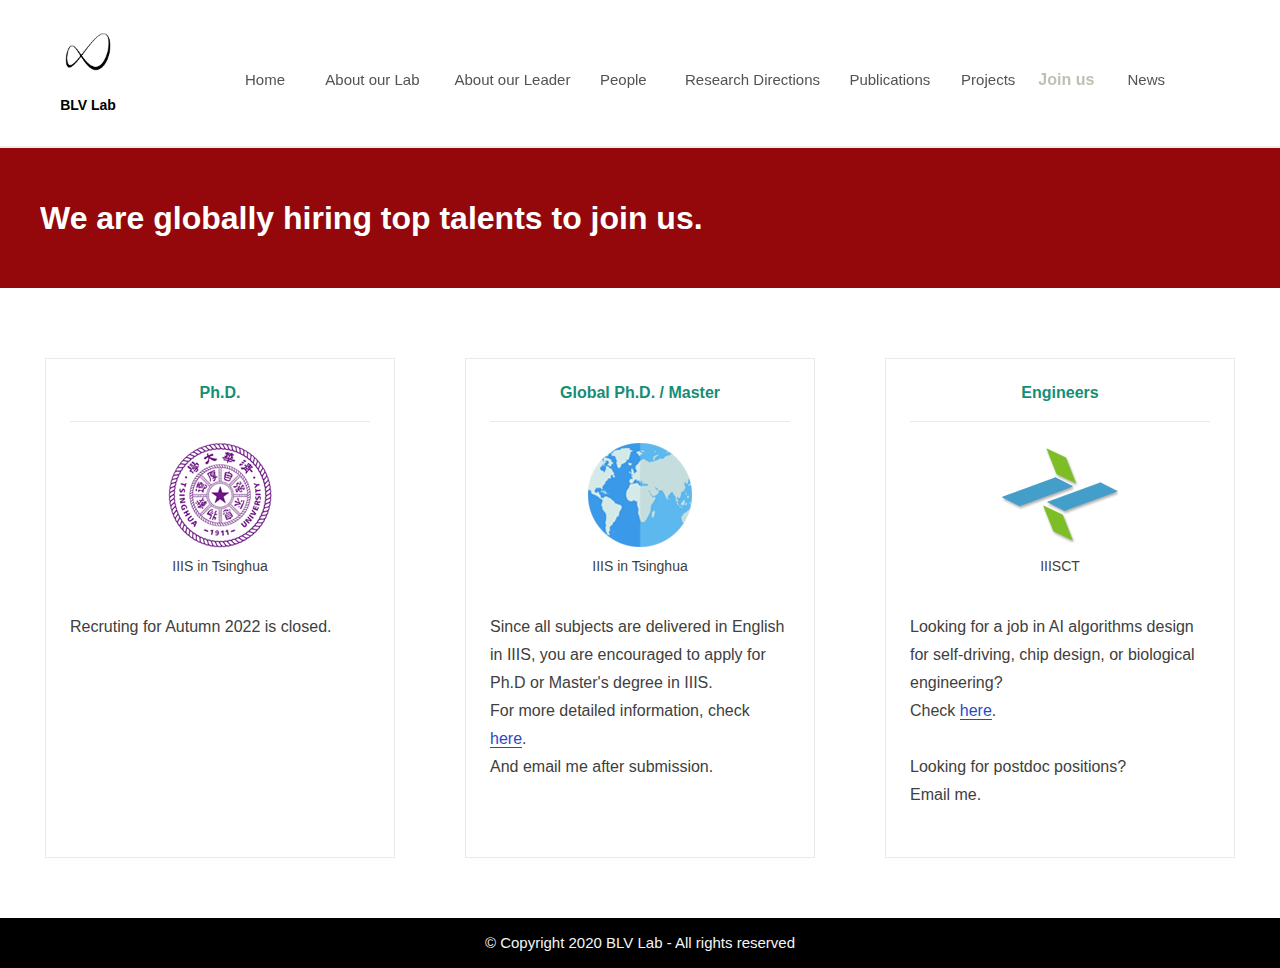
==== join.html @ 7856d9a1 "🎉 init: 初始化自 HMI_Lab_0915" ====
<!DOCTYPE html PUBLIC "-//W3C//DTD XHTML 1.0 Transitional//EN" "http://www.w3.org/TR/xhtml1/DTD/xhtml1-transitional.dtd">
<!-- saved from url=(0050)https://group.iiis.tsinghua.edu.cn/~maks/join.html -->
<html xmlns="http://www.w3.org/1999/xhtml"><head><meta http-equiv="Content-Type" content="text/html; charset=UTF-8">

  <title>BLV Lab</title>
  <meta name="keywords"
    content="Shanghang Zhang, 仉尚航, Peking University, Implanted Devices, Self-driving, Nonvolatile Processor">
  <meta name="description"
    content="Dr. Shanghang Zhang is a Tenure Track Assistant Professor at the Computer Science
    Department of Peking University. She has been the postdoc research fellow at Berkeley AI
    Research Lab (BAIR), EECS, UC Berkeley.">
<link rel="icon" href="https://group.iiis.tsinghua.edu.cn/~maks/images/favicon.ico" type="image/x-icon">
<link rel="shortcut icon" href="https://group.iiis.tsinghua.edu.cn/~maks/images/favicon.ico" type="image/x-icon">
<link rel="stylesheet" href="./join/list.css">
<script src="./join/hm.js"></script><script type="text/javascript" src="./join/join.js"></script>
<script>
var _hmt = _hmt || [];
(function() {
  var hm = document.createElement("script");
  hm.src = "https://hm.baidu.com/hm.js?d46d812474bd8517a73135c4ec1ceae5";
  var s = document.getElementsByTagName("script")[0]; 
  s.parentNode.insertBefore(hm, s);
})();
</script>

<style type="text/css">
<!--
.list1 {text-decoration:none;color:#068f88;font-size:14px;font-family:'Montserrat',"SF Pro Text","SF Pro Icons","Helvetica Neue","Helvetica","Arial",sans-serif;}
.list1 a{ text-decoration:none;color:#535353;font-size:14px;font-family:'Montserrat',"SF Pro Text","SF Pro Icons","Helvetica Neue","Helvetica","Arial",sans-serif;} 
.list1 a:hover { text-decoration:none;color:#068f88;font-size:14px;font-family:'Montserrat',"SF Pro Text","SF Pro Icons","Helvetica Neue","Helvetica","Arial",sans-serif;border-bottom:1px solid #068f88;} 
p{margin:10px 0 10px 0;padding:0;}
--></style>

</head>

<body>
<!-- menu -->
</div>
<div class="top">
    
    <div class="topmenu">
      <div class="logo">
        <table width="85px" border="0" cellspacing="8" cellpadding="0">
          <tbody>
            <tr>
              <td align="center"><img src="./index_files/logo_1.jpeg" width="80" height="58"></td>
            </tr>
            <tr>
              <td align="center">BLV Lab</td>
            </tr>
          </tbody>
        </table>
      </div>
      <div class="menu">
        <table width="930px" border="0" cellspacing="5" cellpadding="20">
          <tbody>
            <tr>
              <td width="44px"><a href="./index.html">Home</a></td>
              <td width="143px" align="right"><a href="./about.html">About our Lab</a></td>
              <td width="165px" align="right"><a href="./leader.html">About our Leader</a></td>
              <td width="76px" align="right"><a href="./people.html">People</a></td>
              <td width="188px" align="right"><a href="./research.html">Research Directions</a></td>
              <td width="110px" align="right"><a href="./publications.html">Publications</a></td>
              <td width="85px" align="right"><a href="./projects1.html">Projects</a></td>
              <td width="82px" align="right">Join us</a></td>
              <td width="71px" align="right"><a href="./news.html">News</a></td>
            </tr>
          </tbody>
        </table>
      </div>
    </div>
  </div>
<div class="ban"></div>
<!-- menuover -->

<!-- listbanner -->
<table width="100%" bgcolor="#94070A" border="0" cellspacing="0" cellpadding="0">
<tbody><tr><td align="center">
<table width="1260px" border="0" cellspacing="0" cellpadding="0">
<tbody><tr><td>
<div class="listitle">We are globally hiring top talents to join us.</div>
</td>
  </tr>
</tbody></table>
</td>
  </tr>
</tbody></table>

<!-- content -->
<table width="100%" border="0" cellspacing="0" cellpadding="0">
<tbody><tr><td align="center">
<table width="1260px" border="0" cellspacing="0" cellpadding="0">
<tbody><tr><td>
<div class="contjoin">
<div class="conja" style="width:420px;height:550px;float:left">
<div class="conjc">
		<div class="biankuang biankuang_1"></div>
		<div class="biankuang biankuang_2"></div>
		<div class="biankuang biankuang_3"></div>
		<div class="biankuang biankuang_4"></div>
<table width="350px" height="500px" border="0" cellpadding="0" cellspacing="0" style=" box-shadow: 2px 2px 5px #e5e5e5; background-color:#fff;  border: 1px solid; border-color:#e9e9e9;"><tbody><tr><td align="center">
<table width="300px" height="490px" border="0" cellpadding="0" cellspacing="0">
<tbody><tr>
<td align="center" height="58px" class="jline1" colspan="2">Ph.D.</td>
</tr>
<tr>
<td align="center" height="1px" colspan="2" style="background-color:#e9e9e9"></td>
</tr>
<tr>
<td align="center" height="10px" colspan="2"></td>
</tr>
<tr>
<td align="center" width="150px" height="126px" valign="middle"><img src="./join/logo1.png"></td>
<!-- <td align="center" width="150px" valign="middle"><img src="images/logo2.png"></td>-->
</tr>
<tr>
<td align="center" width="150px" height="55px" valign="top" class="jline2">IIIS in Tsinghua</td>
<!-- <td align="center" width="150px" valign="top" class="jline2">Xi’An JiaoTong Univ.</td>-->
</tr>
<tr>
<!-- <td height="240px" colspan="2" valign="top" class="jline3">You are strongly advised to read <a href="images/read.pdf">this</a>.<br> 
//Password Question:<br>
//x square plus y square is 7, and x cube plus y cube is 10, the max number of x plus y is the key.
 -->
<td height="240px" colspan="2" valign="top" class="jline3">
Recruting for Autumn 2022 is closed.<br>
<!-- For 2022, the instruction will be available from May 2021.-->
</td>
</tr>
</tbody></table>
</td></tr></tbody></table></div>
</div>
<div class="conja" style="width:420px;height:550px;float:left">
<div class="conjc">
		<div class="biankuang biankuang_1"></div>
		<div class="biankuang biankuang_2"></div>
		<div class="biankuang biankuang_3"></div>
		<div class="biankuang biankuang_4"></div>
<table width="350px" height="500px" border="0" cellpadding="0" cellspacing="0" style=" box-shadow: 2px 2px 5px #e5e5e5; background-color:#fff;  border: 1px solid; border-color:#e9e9e9;"><tbody><tr><td align="center">
<table width="300px" height="490px" border="0" cellpadding="0" cellspacing="0">
<tbody><tr>
<td align="center" height="58px" class="jline1">Global Ph.D. / Master</td>
</tr>
<tr>
<td align="center" height="1px" style="background-color:#e9e9e9"></td>
</tr>
<tr>
<td align="center" height="10px"></td>
</tr>
<tr>
<td align="center" width="300px" height="126px" valign="middle"><img src="./join/logo3.png"></td>
</tr>
<tr>
<td align="center" width="150px" height="55px" valign="top" class="jline2">IIIS in Tsinghua</td>
</tr>
<tr>
<td height="240px" valign="top" class="jline3">Since all subjects are delivered in English in IIIS, you are encouraged to apply for Ph.D or Master's degree in IIIS.<br>For more detailed information, check <a href="http://gradadmission.tsinghua.edu.cn/f/yzlxs/yz_lxs_kstzb/view?id=4010">here</a>.<br>And email me after submission.</td>
</tr>
</tbody></table>
</td></tr></tbody></table></div>
</div>
<div class="conja" style="width:420px;height:550px;float:left">
<div class="conjc">
		<div class="biankuang biankuang_1" style="height: 0px;"></div>
		<div class="biankuang biankuang_2" style="overflow: hidden; width: 0px;"></div>
		<div class="biankuang biankuang_3" style="height: 0px;"></div>
		<div class="biankuang biankuang_4" style="overflow: hidden; width: 0px;"></div>
<table width="350px" height="500px" border="0" cellpadding="0" cellspacing="0" style=" box-shadow: 2px 2px 5px #e5e5e5; background-color:#fff;  border: 1px solid; border-color:#e9e9e9;"><tbody><tr><td align="center">
<table width="300px" height="490px" border="0" cellpadding="0" cellspacing="0">
<tbody><tr>
<td align="center" height="58px" class="jline1">Engineers</td>
</tr>
<tr>
<td align="center" height="1px" style="background-color:#e9e9e9"></td>
</tr>
<tr>
<td align="center" height="10px"></td>
</tr>
<tr>
<td align="center" width="300px" height="126px" valign="middle"><img src="./join/logo4.png"></td>
</tr>
<tr>
<td align="center" width="150px" height="55px" valign="top" class="jline2">IIISCT</td>
</tr>
<tr>
<td height="240px" valign="top" class="jline3">Looking for a job in AI algorithms design for self-driving, chip design, or biological engineering?<br>
Check <a href="http://www.iiisct.com/hzzm.htm">here</a>.<br><br>Looking for postdoc positions?<br>
Email me.
</td>
</tr>
</tbody></table>
</td></tr></tbody></table></div>
</div>
</div>
</td>
  </tr>
</tbody></table>
</td>
  </tr>
</tbody></table>

<table width="100%" bgcolor="#000" border="0" cellspacing="0" cellpadding="0">
<tbody><tr><td align="center">
<table width="1260px" border="0" cellspacing="0" cellpadding="0">
<tbody><tr><td>
<div class="bottom">© Copyright  2020  BLV Lab  -  All rights reserved</div>
</td>
  </tr>
</tbody></table>
</td>
  </tr>
</tbody></table>
<script type="text/javascript">
//边框效果--移入
function biankuang(obj){
    $(obj).find('.biankuang_1').stop(true).animate({
        height:'520px'
    },300)
    $(obj).find('.biankuang_2').stop(true).delay(300).animate({
        width:'380px'
    },300)
    $(obj).find('.biankuang_3').stop(true).animate({
        height:'520px'
    },300)
    $(obj).find('.biankuang_4').stop(true).delay(300).animate({
        width:'380px'
    },300)
}
//边框效果--移出
function biankuang1(obj){

    $(obj).find('.biankuang_1').stop(true).delay(100).animate({
        height:'0px'
    },100)
    $(obj).find('.biankuang_2').stop(true).animate({
        width:'0px'
    },100)
    $(obj).find('.biankuang_3').stop(true).delay(100).animate({
        height:'0px'
    },100)
    $(obj).find('.biankuang_4').stop(true).animate({
        width:'0px'
    },100)
}
//触发
$('.conjc').hover(
	function () {
	  var obj = $(this);
			$(obj).find('.text').addClass('text_show');
			$(obj).find('.search_y').animate({left:'150',opacity:1},300);
		biankuang(obj);
	},
	function () {
	  var obj = $(this);
		$(obj).find('.text').removeClass('text_show');
		$(obj).find('.search_y').animate({left:'100',opacity:0},300);
		biankuang1(obj);
	}
);
</script>

<!-- Default Statcounter code for BLV Lab - Join us
http://group.iiis.tsinghua.edu.cn/~maks/join.html -->
<script type="text/javascript">
var sc_project=12228920; 
var sc_invisible=1; 
var sc_security="37a5ddf2"; 
</script>
<script type="text/javascript" src="./join/counter.js" async=""></script>
<noscript><div class="statcounter"><a title="Web Analytics"
href="https://statcounter.com/" target="_blank"><img
class="statcounter"
src="https://c.statcounter.com/12228920/0/37a5ddf2/1/"
alt="Web Analytics"></a></div></noscript>
<!-- End of Statcounter Code -->



</body></html>
---- join/list.css ----
@charset "utf-8";
/* CSS Document */
* {
    margin: 0;
    padding: 0;
    border: none;
    outline: none;
    -webkit-box-shadow: none;
    box-shadow: none;
}
/* top */
.top {
    position: fixed;
	margin:0 auto;
    width: 100%;
	height:146px;
	background-color:#fff;
	border-bottom:2px solid #eee; 
	z-index:99;
}
.tp1 {
	position:relative;
	margin:0 auto;
    width: 100%;
	height:auto;
	background-color:#fafafa;
}
.tp2 {
	position:relative;
	margin:0 auto;
    width: 1200px;
	height:32px;
}
.wel {
	position: absolute;
	margin:0 auto;
	width: 300px;
	float:left;
	text-align:left;
	color: #8a8a8a;
    font-size: 14px;
    font-weight: 400;
    line-height: 32px;
    font-family: 'Montserrat',"SF Pro Text","SF Pro Icons","Helvetica Neue","Helvetica","Arial",sans-serif;
}
.email {
	position: absolute;
	margin:0 auto 0 1003px;
	width: 200px;
	float:left;
	text-align:right;
	color: #0d8eeb;
    font-size: 14px;
    font-weight: 400;
    line-height: 32px;
    font-family: 'Montserrat',"SF Pro Text","SF Pro Icons","Helvetica Neue","Helvetica","Arial",sans-serif;
}
.topmenu {
	position:relative;
	margin:0 auto;
    width: 1200px;
	height:112px;
}
.logo {
	position: absolute;
	margin:15px auto;
	width:85px;
	height:62px;
	float:left;
	color: #000;
    font-size: 14px;
    font-weight: 600;
    line-height: 32px;
    font-family: 'Montserrat',"SF Pro Text","SF Pro Icons","Helvetica Neue","Helvetica","Arial",sans-serif;;
	}

.menu {
	position: absolute;
	margin:0 auto 0 200px;
	width: 930px;
	height:auto;
	float:right;
	color: #C1BFB5;
	font-size:16px;
    font-weight: 600;
	line-height:150px;
    font-family: 'Montserrat',"SF Pro Text","SF Pro Icons","Helvetica Neue","Helvetica","Arial",sans-serif;
	}
.menu a{ text-decoration:none;color:#535353;font-size:15px;font-family:'Montserrat',"SF Pro Text","SF Pro Icons","Helvetica Neue","Helvetica","Arial",sans-serif;font-weight:400;} 
.menu a:hover { text-decoration:none;color:#C1BFB5;font-size:15px;font-family:'Montserrat',"SF Pro Text","SF Pro Icons","Helvetica Neue","Helvetica","Arial",sans-serif;font-weight:400;border-bottom:1px solid #C1BFB5;}
.ban {
    position: relative;
	margin:0 auto;
    width: 100%;
	height:148px;
}


.listr {
	position:relative;
	margin:0 auto;
	width:100%;
	height:140px;
	background-color:#11385d;
	text-align:center;
}
.listitle {
	position: relative;
    margin: 0 auto;
    overflow: hidden;
	width: 1200px;
	height: 140px;
	text-align: left;
	color: #fff;
	font-size: 32px;
	font-weight: 600;
	line-height: 140px;
	font-family: 'Montserrat',"SF Pro Text","SF Pro Icons","Helvetica Neue","Helvetica","Arial",sans-serif;
}




.conr {
	position: absolute;
	margin:0 auto;
	width: 100%;
	height:auto;
	text-align: center;
}
.cont {
	position: relative;
    margin:60px auto 0px auto;
    overflow: hidden;
	width: 1200px;
	height:56px;
	text-align:center;
	color:#16a085;
	font-size:26px;
	text-indent:1em;
	font-weight:600;
	line-height:56px;
	font-family: 'Montserrat',"SF Pro Text","SF Pro Icons","Helvetica Neue","Helvetica","Arial",sans-serif;
}
.cont2 {
	position: relative;
    margin:50px auto 0 auto;
    overflow: hidden;
	width: 950px;
	height:56px;
	text-align:left;
	background-color:#e7f4f1;
	color:#16a085;
	font-size:26px;
	text-indent:1em;
	font-weight:600;
	line-height:56px;
	font-family: 'Montserrat',"SF Pro Text","SF Pro Icons","Helvetica Neue","Helvetica","Arial",sans-serif;
}
.conj {
	position: relative;
    margin:40px auto 0px auto;
    overflow: hidden;
	width:1200px;
	height:80px;
	text-align:left;
	color:#7c7c7c;
	font-size:20px;
	font-weight:400;
	line-height:36px;
	font-family: 'Montserrat',"SF Pro Text","SF Pro Icons","Helvetica Neue","Helvetica","Arial",sans-serif;
}
.content {
	position: relative;
    margin:0 auto;
    overflow: hidden;
	width: 1200px;
	height:auto;
	text-align:left;
	color:#474747;
	font-size:16px;
	font-weight:400;
	line-height:30px;
	font-family: 'Montserrat',"SF Pro Text","SF Pro Icons","Helvetica Neue","Helvetica","Arial",sans-serif;
}
.content2 {
	position: relative;
    margin:0 auto;
    overflow: hidden;
	width: 950px;
	height:auto;
	text-align:left;
	color:#474747;
	font-size:16px;
	font-weight:400;
	line-height:30px;
	font-family: 'Montserrat',"SF Pro Text","SF Pro Icons","Helvetica Neue","Helvetica","Arial",sans-serif;
}
.contch {
	position: relative;
    margin:50px auto;
    overflow: hidden;
	width: 1200px;
	height:auto;
	text-align:left;
}
.contcha{
	color:#474747;
	font-size:16px;
	font-weight:400;
	line-height:30px;
	font-family: 'Montserrat',"SF Pro Text","SF Pro Icons","Helvetica Neue","Helvetica","Arial",sans-serif;
}
.contcha:first-letter {
	padding-right:5px;
	font-weight:bold;
	line-height:60px;
	font-size:52px;
	float:left;
	color:#16a085;
	}
.contjoin {
	position: relative;
    margin:40px auto 40px auto;
    overflow: hidden;
	width: 1260px;
	height:550px;
	text-align:center;
}
.conja {
	position: relative;
    margin:30px auto 0px auto;
    overflow: hidden;
	width: 420px;
	height:auto;
	text-align:left;
	color:#474747;
	font-size:16px;
	font-weight:400;
	line-height:32px;
	font-family:'Montserrat',"SF Pro Text","SF Pro Icons","Helvetica Neue","Helvetica","Arial",sans-serif;
}
.conjb {
	position: relative;
    margin:30px auto 0px auto;
    overflow: hidden;
	width: 360px;
	height:auto;
	text-align:left;
	color:#474747;
	font-size:16px;
	font-weight:400;
	line-height:32px;
	font-family: 'Montserrat',"SF Pro Text","SF Pro Icons","Helvetica Neue","Helvetica","Arial",sans-serif;
}
.conjc {
	position: relative;
    margin:0 auto;
    overflow: hidden;
	width: 350px;
	height:500px;
}
.content a{ text-decoration:none;color:#2a4ac4;font-size:16px;font-family:'Montserrat',"SF Pro Text","SF Pro Icons","Helvetica Neue","Helvetica","Arial",sans-serif;font-weight:400;border-bottom:1px solid #2a4ac4;} 
.content a:hover { text-decoration:none;color:#16aa8d;font-size:16px;font-family:'Montserrat',"SF Pro Text","SF Pro Icons","Helvetica Neue","Helvetica","Arial",sans-serif;font-weight:400;border-bottom:1px solid #16aa8d;}
.leacon {
	position: relative;
	margin:0 auto;
	background:#eff3f5;
    overflow: hidden;
	text-align:center;
	width:100%;
	height:250px;
}
.leacont {
	position: relative;
	margin:40px auto;
    overflow: hidden;
	width:950px;
	height:auto;
}
.jline1{
	color:#158e76;
	font-size:16px;
	font-weight:600;
	line-height:35px;
	font-family:'Montserrat',"SF Pro Text","SF Pro Icons","Helvetica Neue","Helvetica","Arial",sans-serif;	
}
.jline2{
	color:#404040;
	font-size:14px;
	font-weight:400;
	line-height:16px;
	font-family: 'Montserrat',"SF Pro Text","SF Pro Icons","Helvetica Neue","Helvetica","Arial",sans-serif;	
}
.jline3{
	color:#404040;
	font-size:16px;
	font-weight:400;
	line-height:28px;
	font-family: 'Montserrat',"SF Pro Text","SF Pro Icons","Helvetica Neue","Helvetica","Arial",sans-serif;	
}
.jline3 a{ text-decoration:none;color:#2a4ac4;font-size:16px;font-family:'Montserrat',"SF Pro Text","SF Pro Icons","Helvetica Neue","Helvetica","Arial",sans-serif;font-weight:400;border-bottom:1px solid #2a4ac4;} 
.jline3 a:hover { text-decoration:none;color:#2a4ac4;font-size:16px;font-family:'Montserrat',"SF Pro Text","SF Pro Icons","Helvetica Neue","Helvetica","Arial",sans-serif;font-weight:400;border-bottom:1px solid #2a4ac4;}
.biankuang{
	width: 3px;
	height: 3px;
	position: absolute;
	z-index: 99;
	border-radius:10px;
	/*background: black;*/
}
.biankuang_1{
	height: 3px;
	top: -6px;
	left:0px;
	border-left: 2px solid #158e76;
}
.biankuang_2 {
	width: 0px;
	bottom:-3px;
	left: 0px;
	border-top: 2px solid #158e76;
}
.biankuang_3{
	height: 0px;
	bottom:0px;
	right:0px;
	border-right: 2px solid #158e76;
}
.biankuang_4{
	width:0px;
	top:-3px;
	right:0px;
	border-bottom: 2px solid #158e76;
}
.bottom {
	text-align:center;
	height:50px;
	color: #f5f5f5;
    font-size: 15px;
    font-weight: 400;
	line-height:50px;
    font-family:'Montserrat',"SF Pro Text","SF Pro Icons","Helvetica Neue","Helvetica","Arial",sans-serif;
}
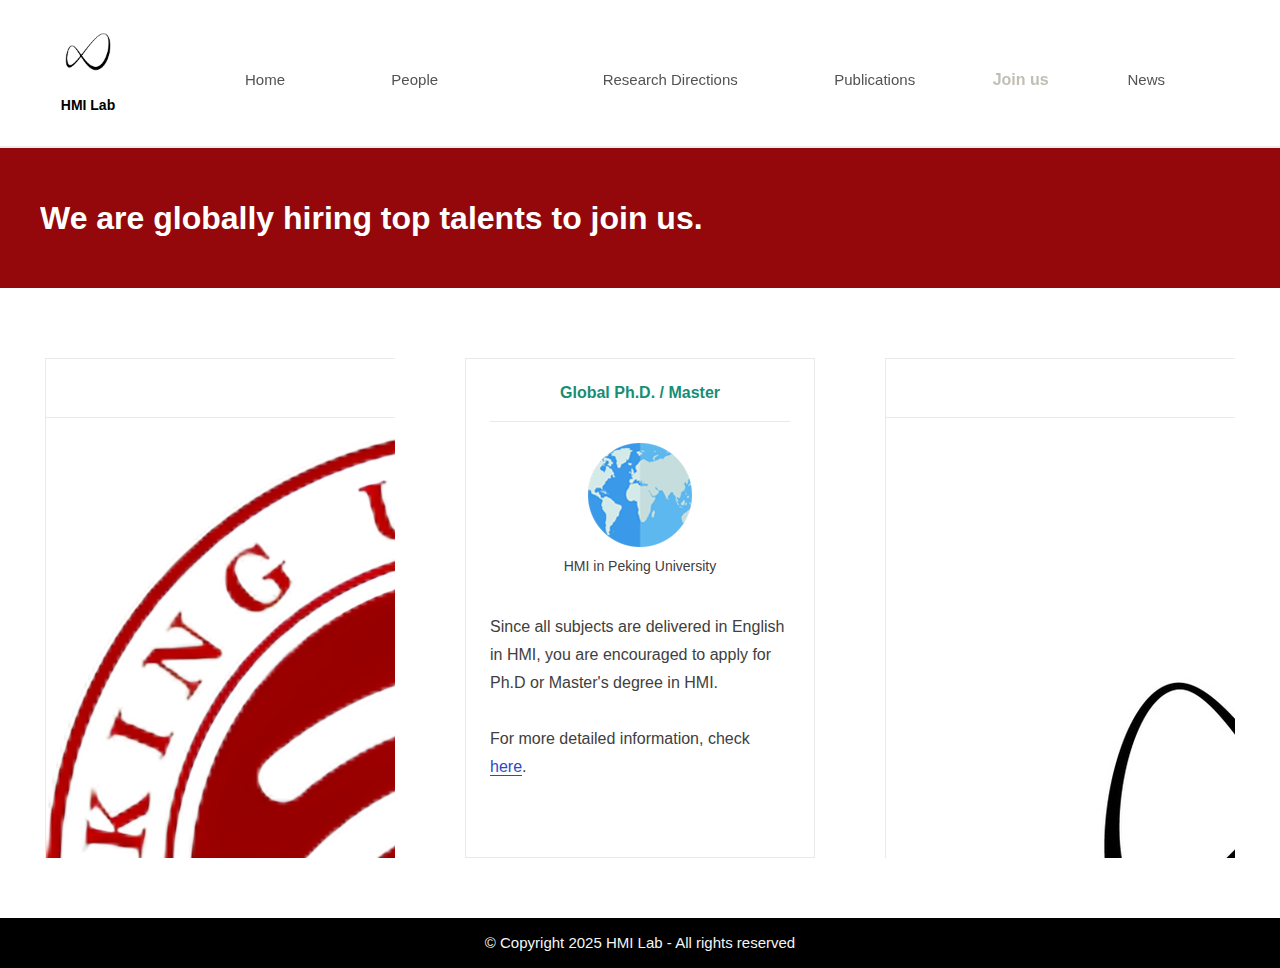
==== commit c7f0844c: "✨ feat: Add people info" ====
--- a/join.html
+++ b/join.html
@@ -2,7 +2,7 @@
 <!-- saved from url=(0050)https://group.iiis.tsinghua.edu.cn/~maks/join.html -->
 <html xmlns="http://www.w3.org/1999/xhtml"><head><meta http-equiv="Content-Type" content="text/html; charset=UTF-8">
 
-  <title>BLV Lab</title>
+  <title>HMI Lab</title>
   <meta name="keywords"
     content="Shanghang Zhang, 仉尚航, Peking University, Implanted Devices, Self-driving, Nonvolatile Processor">
   <meta name="description"
@@ -46,7 +46,7 @@
               <td align="center"><img src="./index_files/logo_1.jpeg" width="80" height="58"></td>
             </tr>
             <tr>
-              <td align="center">BLV Lab</td>
+              <td align="center">HMI Lab</td>
             </tr>
           </tbody>
         </table>
@@ -56,12 +56,12 @@
           <tbody>
             <tr>
               <td width="44px"><a href="./index.html">Home</a></td>
-              <td width="143px" align="right"><a href="./about.html">About our Lab</a></td>
-              <td width="165px" align="right"><a href="./leader.html">About our Leader</a></td>
+              <!-- <td width="143px" align="right"><a href="./about.html">About our Lab</a></td> -->
+              <!-- <td width="165px" align="right"><a href="./leader.html">About our Leader</a></td> -->
               <td width="76px" align="right"><a href="./people.html">People</a></td>
               <td width="188px" align="right"><a href="./research.html">Research Directions</a></td>
               <td width="110px" align="right"><a href="./publications.html">Publications</a></td>
-              <td width="85px" align="right"><a href="./projects1.html">Projects</a></td>
+              <!-- <td width="85px" align="right"><a href="./projects1.html">Projects</a></td> -->
               <td width="82px" align="right">Join us</a></td>
               <td width="71px" align="right"><a href="./news.html">News</a></td>
             </tr>
@@ -101,7 +101,7 @@
 <table width="350px" height="500px" border="0" cellpadding="0" cellspacing="0" style=" box-shadow: 2px 2px 5px #e5e5e5; background-color:#fff;  border: 1px solid; border-color:#e9e9e9;"><tbody><tr><td align="center">
 <table width="300px" height="490px" border="0" cellpadding="0" cellspacing="0">
 <tbody><tr>
-<td align="center" height="58px" class="jline1" colspan="2">Ph.D.</td>
+<td align="center" height="58px" class="jline1" colspan="2">Ph.D. / Master</td>
 </tr>
 <tr>
 <td align="center" height="1px" colspan="2" style="background-color:#e9e9e9"></td>
@@ -110,11 +110,11 @@
 <td align="center" height="10px" colspan="2"></td>
 </tr>
 <tr>
-<td align="center" width="150px" height="126px" valign="middle"><img src="./join/logo1.png"></td>
+<td align="center" width="150px" height="126px" valign="middle"><img src="./join/pku_.png"></td>
 <!-- <td align="center" width="150px" valign="middle"><img src="images/logo2.png"></td>-->
 </tr>
 <tr>
-<td align="center" width="150px" height="55px" valign="top" class="jline2">IIIS in Tsinghua</td>
+<td align="center" width="150px" height="55px" valign="top" class="jline2">HMI in Peking University</td>
 <!-- <td align="center" width="150px" valign="top" class="jline2">Xi’An JiaoTong Univ.</td>-->
 </tr>
 <tr>
@@ -123,7 +123,7 @@
 //x square plus y square is 7, and x cube plus y cube is 10, the max number of x plus y is the key.
  -->
 <td height="240px" colspan="2" valign="top" class="jline3">
-Recruting for Autumn 2022 is closed.<br>
+Recruting for Autumn 2025 is closed.<br>
 <!-- For 2022, the instruction will be available from May 2021.-->
 </td>
 </tr>
@@ -151,10 +151,10 @@
 <td align="center" width="300px" height="126px" valign="middle"><img src="./join/logo3.png"></td>
 </tr>
 <tr>
-<td align="center" width="150px" height="55px" valign="top" class="jline2">IIIS in Tsinghua</td>
-</tr>
-<tr>
-<td height="240px" valign="top" class="jline3">Since all subjects are delivered in English in IIIS, you are encouraged to apply for Ph.D or Master's degree in IIIS.<br>For more detailed information, check <a href="http://gradadmission.tsinghua.edu.cn/f/yzlxs/yz_lxs_kstzb/view?id=4010">here</a>.<br>And email me after submission.</td>
+<td align="center" width="150px" height="55px" valign="top" class="jline2">HMI in Peking University</td>
+</tr>
+<tr>
+<td height="240px" valign="top" class="jline3">Since all subjects are delivered in English in HMI, you are encouraged to apply for Ph.D or Master's degree in HMI.<br><br>For more detailed information, check <a href="https://www.isd.pku.edu.cn/graduate.html">here</a>.</td>
 </tr>
 </tbody></table>
 </td></tr></tbody></table></div>
@@ -177,14 +177,14 @@
 <td align="center" height="10px"></td>
 </tr>
 <tr>
-<td align="center" width="300px" height="126px" valign="middle"><img src="./join/logo4.png"></td>
-</tr>
-<tr>
-<td align="center" width="150px" height="55px" valign="top" class="jline2">IIISCT</td>
-</tr>
-<tr>
-<td height="240px" valign="top" class="jline3">Looking for a job in AI algorithms design for self-driving, chip design, or biological engineering?<br>
-Check <a href="http://www.iiisct.com/hzzm.htm">here</a>.<br><br>Looking for postdoc positions?<br>
+<td align="center" width="300px" height="126px" valign="middle"><img src="./index_files/logo_1.jpeg"></td>
+</tr>
+<tr>
+<td align="center" width="150px" height="55px" valign="top" class="jline2">HMIIT</td>
+</tr>
+<tr>
+<td height="240px" valign="top" class="jline3">Looking for a job in AI algorithms design for self-driving, Embodied AI, or biological engineering?<br>
+<br>Looking for postdoc positions?<br>
 Email me.
 </td>
 </tr>
@@ -203,7 +203,7 @@
 <tbody><tr><td align="center">
 <table width="1260px" border="0" cellspacing="0" cellpadding="0">
 <tbody><tr><td>
-<div class="bottom">© Copyright  2020  BLV Lab  -  All rights reserved</div>
+<div class="bottom">© Copyright  2025  HMI Lab  -  All rights reserved</div>
 </td>
   </tr>
 </tbody></table>
@@ -259,7 +259,7 @@
 );
 </script>
 
-<!-- Default Statcounter code for BLV Lab - Join us
+<!-- Default Statcounter code for HMI Lab - Join us
 http://group.iiis.tsinghua.edu.cn/~maks/join.html -->
 <script type="text/javascript">
 var sc_project=12228920; 
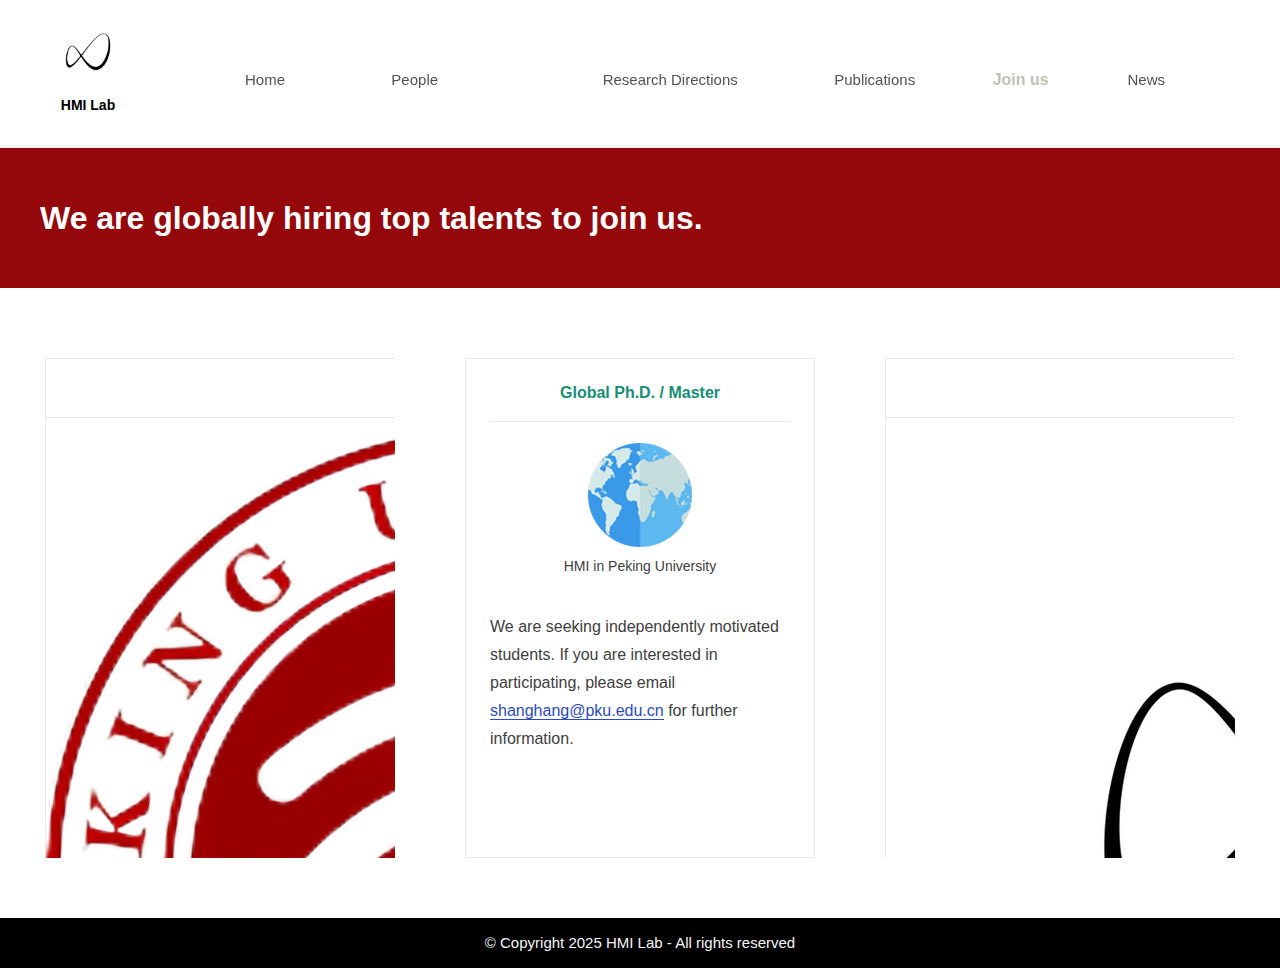
==== commit e08a278f: "🐞 fix(join): modify desc" ====
--- a/join.html
+++ b/join.html
@@ -1,43 +1,70 @@
-<!DOCTYPE html PUBLIC "-//W3C//DTD XHTML 1.0 Transitional//EN" "http://www.w3.org/TR/xhtml1/DTD/xhtml1-transitional.dtd">
+<!DOCTYPE html
+  PUBLIC "-//W3C//DTD XHTML 1.0 Transitional//EN" "http://www.w3.org/TR/xhtml1/DTD/xhtml1-transitional.dtd">
 <!-- saved from url=(0050)https://group.iiis.tsinghua.edu.cn/~maks/join.html -->
-<html xmlns="http://www.w3.org/1999/xhtml"><head><meta http-equiv="Content-Type" content="text/html; charset=UTF-8">
+<html xmlns="http://www.w3.org/1999/xhtml">
+
+<head>
+  <meta http-equiv="Content-Type" content="text/html; charset=UTF-8">
 
   <title>HMI Lab</title>
   <meta name="keywords"
     content="Shanghang Zhang, 仉尚航, Peking University, Implanted Devices, Self-driving, Nonvolatile Processor">
-  <meta name="description"
-    content="Dr. Shanghang Zhang is a Tenure Track Assistant Professor at the Computer Science
+  <meta name="description" content="Dr. Shanghang Zhang is a Tenure Track Assistant Professor at the Computer Science
     Department of Peking University. She has been the postdoc research fellow at Berkeley AI
     Research Lab (BAIR), EECS, UC Berkeley.">
-<link rel="icon" href="https://group.iiis.tsinghua.edu.cn/~maks/images/favicon.ico" type="image/x-icon">
-<link rel="shortcut icon" href="https://group.iiis.tsinghua.edu.cn/~maks/images/favicon.ico" type="image/x-icon">
-<link rel="stylesheet" href="./join/list.css">
-<script src="./join/hm.js"></script><script type="text/javascript" src="./join/join.js"></script>
-<script>
-var _hmt = _hmt || [];
-(function() {
-  var hm = document.createElement("script");
-  hm.src = "https://hm.baidu.com/hm.js?d46d812474bd8517a73135c4ec1ceae5";
-  var s = document.getElementsByTagName("script")[0]; 
-  s.parentNode.insertBefore(hm, s);
-})();
-</script>
-
-<style type="text/css">
-<!--
-.list1 {text-decoration:none;color:#068f88;font-size:14px;font-family:'Montserrat',"SF Pro Text","SF Pro Icons","Helvetica Neue","Helvetica","Arial",sans-serif;}
-.list1 a{ text-decoration:none;color:#535353;font-size:14px;font-family:'Montserrat',"SF Pro Text","SF Pro Icons","Helvetica Neue","Helvetica","Arial",sans-serif;} 
-.list1 a:hover { text-decoration:none;color:#068f88;font-size:14px;font-family:'Montserrat',"SF Pro Text","SF Pro Icons","Helvetica Neue","Helvetica","Arial",sans-serif;border-bottom:1px solid #068f88;} 
-p{margin:10px 0 10px 0;padding:0;}
---></style>
+  <link rel="icon" href="https://group.iiis.tsinghua.edu.cn/~maks/images/favicon.ico" type="image/x-icon">
+  <link rel="shortcut icon" href="https://group.iiis.tsinghua.edu.cn/~maks/images/favicon.ico" type="image/x-icon">
+  <link rel="stylesheet" href="./join/list.css">
+  <script src="./join/hm.js"></script>
+  <script type="text/javascript" src="./join/join.js"></script>
+  <script>
+    var _hmt = _hmt || [];
+    (function () {
+      var hm = document.createElement("script");
+      hm.src = "https://hm.baidu.com/hm.js?d46d812474bd8517a73135c4ec1ceae5";
+      var s = document.getElementsByTagName("script")[0];
+      s.parentNode.insertBefore(hm, s);
+    })();
+  </script>
+
+  <style type="text/css">
+    <!--
+    .list1 {
+      text-decoration: none;
+      color: #068f88;
+      font-size: 14px;
+      font-family: 'Montserrat', "SF Pro Text", "SF Pro Icons", "Helvetica Neue", "Helvetica", "Arial", sans-serif;
+    }
+
+    .list1 a {
+      text-decoration: none;
+      color: #535353;
+      font-size: 14px;
+      font-family: 'Montserrat', "SF Pro Text", "SF Pro Icons", "Helvetica Neue", "Helvetica", "Arial", sans-serif;
+    }
+
+    .list1 a:hover {
+      text-decoration: none;
+      color: #068f88;
+      font-size: 14px;
+      font-family: 'Montserrat', "SF Pro Text", "SF Pro Icons", "Helvetica Neue", "Helvetica", "Arial", sans-serif;
+      border-bottom: 1px solid #068f88;
+    }
+
+    p {
+      margin: 10px 0 10px 0;
+      padding: 0;
+    }
+    -->
+  </style>
 
 </head>
 
 <body>
-<!-- menu -->
-</div>
-<div class="top">
-    
+  <!-- menu -->
+  </div>
+  <div class="top">
+
     <div class="topmenu">
       <div class="logo">
         <table width="85px" border="0" cellspacing="8" cellpadding="0">
@@ -70,210 +97,266 @@
       </div>
     </div>
   </div>
-<div class="ban"></div>
-<!-- menuover -->
-
-<!-- listbanner -->
-<table width="100%" bgcolor="#94070A" border="0" cellspacing="0" cellpadding="0">
-<tbody><tr><td align="center">
-<table width="1260px" border="0" cellspacing="0" cellpadding="0">
-<tbody><tr><td>
-<div class="listitle">We are globally hiring top talents to join us.</div>
-</td>
-  </tr>
-</tbody></table>
-</td>
-  </tr>
-</tbody></table>
-
-<!-- content -->
-<table width="100%" border="0" cellspacing="0" cellpadding="0">
-<tbody><tr><td align="center">
-<table width="1260px" border="0" cellspacing="0" cellpadding="0">
-<tbody><tr><td>
-<div class="contjoin">
-<div class="conja" style="width:420px;height:550px;float:left">
-<div class="conjc">
-		<div class="biankuang biankuang_1"></div>
-		<div class="biankuang biankuang_2"></div>
-		<div class="biankuang biankuang_3"></div>
-		<div class="biankuang biankuang_4"></div>
-<table width="350px" height="500px" border="0" cellpadding="0" cellspacing="0" style=" box-shadow: 2px 2px 5px #e5e5e5; background-color:#fff;  border: 1px solid; border-color:#e9e9e9;"><tbody><tr><td align="center">
-<table width="300px" height="490px" border="0" cellpadding="0" cellspacing="0">
-<tbody><tr>
-<td align="center" height="58px" class="jline1" colspan="2">Ph.D. / Master</td>
-</tr>
-<tr>
-<td align="center" height="1px" colspan="2" style="background-color:#e9e9e9"></td>
-</tr>
-<tr>
-<td align="center" height="10px" colspan="2"></td>
-</tr>
-<tr>
-<td align="center" width="150px" height="126px" valign="middle"><img src="./join/pku_.png"></td>
-<!-- <td align="center" width="150px" valign="middle"><img src="images/logo2.png"></td>-->
-</tr>
-<tr>
-<td align="center" width="150px" height="55px" valign="top" class="jline2">HMI in Peking University</td>
-<!-- <td align="center" width="150px" valign="top" class="jline2">Xi’An JiaoTong Univ.</td>-->
-</tr>
-<tr>
-<!-- <td height="240px" colspan="2" valign="top" class="jline3">You are strongly advised to read <a href="images/read.pdf">this</a>.<br> 
+  <div class="ban"></div>
+  <!-- menuover -->
+
+  <!-- listbanner -->
+  <table width="100%" bgcolor="#94070A" border="0" cellspacing="0" cellpadding="0">
+    <tbody>
+      <tr>
+        <td align="center">
+          <table width="1260px" border="0" cellspacing="0" cellpadding="0">
+            <tbody>
+              <tr>
+                <td>
+                  <div class="listitle">We are globally hiring top talents to join us.</div>
+                </td>
+              </tr>
+            </tbody>
+          </table>
+        </td>
+      </tr>
+    </tbody>
+  </table>
+
+  <!-- content -->
+  <table width="100%" border="0" cellspacing="0" cellpadding="0">
+    <tbody>
+      <tr>
+        <td align="center">
+          <table width="1260px" border="0" cellspacing="0" cellpadding="0">
+            <tbody>
+              <tr>
+                <td>
+                  <div class="contjoin">
+                    <div class="conja" style="width:420px;height:550px;float:left">
+                      <div class="conjc">
+                        <div class="biankuang biankuang_1"></div>
+                        <div class="biankuang biankuang_2"></div>
+                        <div class="biankuang biankuang_3"></div>
+                        <div class="biankuang biankuang_4"></div>
+                        <table width="350px" height="500px" border="0" cellpadding="0" cellspacing="0"
+                          style=" box-shadow: 2px 2px 5px #e5e5e5; background-color:#fff;  border: 1px solid; border-color:#e9e9e9;">
+                          <tbody>
+                            <tr>
+                              <td align="center">
+                                <table width="300px" height="490px" border="0" cellpadding="0" cellspacing="0">
+                                  <tbody>
+                                    <tr>
+                                      <td align="center" height="58px" class="jline1" colspan="2">Ph.D. / Master</td>
+                                    </tr>
+                                    <tr>
+                                      <td align="center" height="1px" colspan="2" style="background-color:#e9e9e9"></td>
+                                    </tr>
+                                    <tr>
+                                      <td align="center" height="10px" colspan="2"></td>
+                                    </tr>
+                                    <tr>
+                                      <td align="center" width="150px" height="126px" valign="middle"><img
+                                          src="./join/pku_.png"></td>
+                                      <!-- <td align="center" width="150px" valign="middle"><img src="images/logo2.png"></td>-->
+                                    </tr>
+                                    <tr>
+                                      <td align="center" width="150px" height="55px" valign="top" class="jline2">HMI in
+                                        Peking University</td>
+                                      <!-- <td align="center" width="150px" valign="top" class="jline2">Xi’An JiaoTong Univ.</td>-->
+                                    </tr>
+                                    <tr>
+                                      <!-- <td height="240px" colspan="2" valign="top" class="jline3">You are strongly advised to read <a href="images/read.pdf">this</a>.<br> 
 //Password Question:<br>
 //x square plus y square is 7, and x cube plus y cube is 10, the max number of x plus y is the key.
  -->
-<td height="240px" colspan="2" valign="top" class="jline3">
-Recruting for Autumn 2025 is closed.<br>
-<!-- For 2022, the instruction will be available from May 2021.-->
-</td>
-</tr>
-</tbody></table>
-</td></tr></tbody></table></div>
-</div>
-<div class="conja" style="width:420px;height:550px;float:left">
-<div class="conjc">
-		<div class="biankuang biankuang_1"></div>
-		<div class="biankuang biankuang_2"></div>
-		<div class="biankuang biankuang_3"></div>
-		<div class="biankuang biankuang_4"></div>
-<table width="350px" height="500px" border="0" cellpadding="0" cellspacing="0" style=" box-shadow: 2px 2px 5px #e5e5e5; background-color:#fff;  border: 1px solid; border-color:#e9e9e9;"><tbody><tr><td align="center">
-<table width="300px" height="490px" border="0" cellpadding="0" cellspacing="0">
-<tbody><tr>
-<td align="center" height="58px" class="jline1">Global Ph.D. / Master</td>
-</tr>
-<tr>
-<td align="center" height="1px" style="background-color:#e9e9e9"></td>
-</tr>
-<tr>
-<td align="center" height="10px"></td>
-</tr>
-<tr>
-<td align="center" width="300px" height="126px" valign="middle"><img src="./join/logo3.png"></td>
-</tr>
-<tr>
-<td align="center" width="150px" height="55px" valign="top" class="jline2">HMI in Peking University</td>
-</tr>
-<tr>
-<td height="240px" valign="top" class="jline3">Since all subjects are delivered in English in HMI, you are encouraged to apply for Ph.D or Master's degree in HMI.<br><br>For more detailed information, check <a href="https://www.isd.pku.edu.cn/graduate.html">here</a>.</td>
-</tr>
-</tbody></table>
-</td></tr></tbody></table></div>
-</div>
-<div class="conja" style="width:420px;height:550px;float:left">
-<div class="conjc">
-		<div class="biankuang biankuang_1" style="height: 0px;"></div>
-		<div class="biankuang biankuang_2" style="overflow: hidden; width: 0px;"></div>
-		<div class="biankuang biankuang_3" style="height: 0px;"></div>
-		<div class="biankuang biankuang_4" style="overflow: hidden; width: 0px;"></div>
-<table width="350px" height="500px" border="0" cellpadding="0" cellspacing="0" style=" box-shadow: 2px 2px 5px #e5e5e5; background-color:#fff;  border: 1px solid; border-color:#e9e9e9;"><tbody><tr><td align="center">
-<table width="300px" height="490px" border="0" cellpadding="0" cellspacing="0">
-<tbody><tr>
-<td align="center" height="58px" class="jline1">Engineers</td>
-</tr>
-<tr>
-<td align="center" height="1px" style="background-color:#e9e9e9"></td>
-</tr>
-<tr>
-<td align="center" height="10px"></td>
-</tr>
-<tr>
-<td align="center" width="300px" height="126px" valign="middle"><img src="./index_files/logo_1.jpeg"></td>
-</tr>
-<tr>
-<td align="center" width="150px" height="55px" valign="top" class="jline2">HMIIT</td>
-</tr>
-<tr>
-<td height="240px" valign="top" class="jline3">Looking for a job in AI algorithms design for self-driving, Embodied AI, or biological engineering?<br>
-<br>Looking for postdoc positions?<br>
-Email me.
-</td>
-</tr>
-</tbody></table>
-</td></tr></tbody></table></div>
-</div>
-</div>
-</td>
-  </tr>
-</tbody></table>
-</td>
-  </tr>
-</tbody></table>
-
-<table width="100%" bgcolor="#000" border="0" cellspacing="0" cellpadding="0">
-<tbody><tr><td align="center">
-<table width="1260px" border="0" cellspacing="0" cellpadding="0">
-<tbody><tr><td>
-<div class="bottom">© Copyright  2025  HMI Lab  -  All rights reserved</div>
-</td>
-  </tr>
-</tbody></table>
-</td>
-  </tr>
-</tbody></table>
-<script type="text/javascript">
-//边框效果--移入
-function biankuang(obj){
-    $(obj).find('.biankuang_1').stop(true).animate({
-        height:'520px'
-    },300)
-    $(obj).find('.biankuang_2').stop(true).delay(300).animate({
-        width:'380px'
-    },300)
-    $(obj).find('.biankuang_3').stop(true).animate({
-        height:'520px'
-    },300)
-    $(obj).find('.biankuang_4').stop(true).delay(300).animate({
-        width:'380px'
-    },300)
-}
-//边框效果--移出
-function biankuang1(obj){
-
-    $(obj).find('.biankuang_1').stop(true).delay(100).animate({
-        height:'0px'
-    },100)
-    $(obj).find('.biankuang_2').stop(true).animate({
-        width:'0px'
-    },100)
-    $(obj).find('.biankuang_3').stop(true).delay(100).animate({
-        height:'0px'
-    },100)
-    $(obj).find('.biankuang_4').stop(true).animate({
-        width:'0px'
-    },100)
-}
-//触发
-$('.conjc').hover(
-	function () {
-	  var obj = $(this);
-			$(obj).find('.text').addClass('text_show');
-			$(obj).find('.search_y').animate({left:'150',opacity:1},300);
-		biankuang(obj);
-	},
-	function () {
-	  var obj = $(this);
-		$(obj).find('.text').removeClass('text_show');
-		$(obj).find('.search_y').animate({left:'100',opacity:0},300);
-		biankuang1(obj);
-	}
-);
-</script>
-
-<!-- Default Statcounter code for HMI Lab - Join us
+                                      <td height="240px" colspan="2" valign="top" class="jline3">
+                                        Recruting for Autumn 2025 is closed.<br>
+                                        <!-- For 2022, the instruction will be available from May 2021.-->
+                                      </td>
+                                    </tr>
+                                  </tbody>
+                                </table>
+                              </td>
+                            </tr>
+                          </tbody>
+                        </table>
+                      </div>
+                    </div>
+                    <div class="conja" style="width:420px;height:550px;float:left">
+                      <div class="conjc">
+                        <div class="biankuang biankuang_1"></div>
+                        <div class="biankuang biankuang_2"></div>
+                        <div class="biankuang biankuang_3"></div>
+                        <div class="biankuang biankuang_4"></div>
+                        <table width="350px" height="500px" border="0" cellpadding="0" cellspacing="0"
+                          style=" box-shadow: 2px 2px 5px #e5e5e5; background-color:#fff;  border: 1px solid; border-color:#e9e9e9;">
+                          <tbody>
+                            <tr>
+                              <td align="center">
+                                <table width="300px" height="490px" border="0" cellpadding="0" cellspacing="0">
+                                  <tbody>
+                                    <tr>
+                                      <td align="center" height="58px" class="jline1">Global Ph.D. / Master</td>
+                                    </tr>
+                                    <tr>
+                                      <td align="center" height="1px" style="background-color:#e9e9e9"></td>
+                                    </tr>
+                                    <tr>
+                                      <td align="center" height="10px"></td>
+                                    </tr>
+                                    <tr>
+                                      <td align="center" width="300px" height="126px" valign="middle"><img
+                                          src="./join/logo3.png"></td>
+                                    </tr>
+                                    <tr>
+                                      <td align="center" width="150px" height="55px" valign="top" class="jline2">HMI in
+                                        Peking University</td>
+                                    </tr>
+                                    <tr>
+                                      <td height="240px" valign="top" class="jline3">We are seeking independently motivated students. If you are interested in participating, please email <a href="shanghang@pku.edu.cn">shanghang@pku.edu.cn</a>  for further information.</td>
+                                    </tr>
+                                  </tbody>
+                                </table>
+                              </td>
+                            </tr>
+                          </tbody>
+                        </table>
+                      </div>
+                    </div>
+                    <div class="conja" style="width:420px;height:550px;float:left">
+                      <div class="conjc">
+                        <div class="biankuang biankuang_1" style="height: 0px;"></div>
+                        <div class="biankuang biankuang_2" style="overflow: hidden; width: 0px;"></div>
+                        <div class="biankuang biankuang_3" style="height: 0px;"></div>
+                        <div class="biankuang biankuang_4" style="overflow: hidden; width: 0px;"></div>
+                        <table width="350px" height="500px" border="0" cellpadding="0" cellspacing="0"
+                          style=" box-shadow: 2px 2px 5px #e5e5e5; background-color:#fff;  border: 1px solid; border-color:#e9e9e9;">
+                          <tbody>
+                            <tr>
+                              <td align="center">
+                                <table width="300px" height="490px" border="0" cellpadding="0" cellspacing="0">
+                                  <tbody>
+                                    <tr>
+                                      <td align="center" height="58px" class="jline1">Engineers</td>
+                                    </tr>
+                                    <tr>
+                                      <td align="center" height="1px" style="background-color:#e9e9e9"></td>
+                                    </tr>
+                                    <tr>
+                                      <td align="center" height="10px"></td>
+                                    </tr>
+                                    <tr>
+                                      <td align="center" width="300px" height="126px" valign="middle"><img
+                                          src="./index_files/logo_1.jpeg"></td>
+                                    </tr>
+                                    <tr>
+                                      <td align="center" width="150px" height="55px" valign="top" class="jline2">HMIIT
+                                      </td>
+                                    </tr>
+                                    <tr>
+                                      <td height="240px" valign="top" class="jline3">Looking for a job in AI algorithms
+                                        design for self-driving, Embodied AI, or biological engineering?<br>
+                                        <br>Looking for postdoc positions?<br>
+                                        Email me.
+                                      </td>
+                                    </tr>
+                                  </tbody>
+                                </table>
+                              </td>
+                            </tr>
+                          </tbody>
+                        </table>
+                      </div>
+                    </div>
+                  </div>
+                </td>
+              </tr>
+            </tbody>
+          </table>
+        </td>
+      </tr>
+    </tbody>
+  </table>
+
+  <table width="100%" bgcolor="#000" border="0" cellspacing="0" cellpadding="0">
+    <tbody>
+      <tr>
+        <td align="center">
+          <table width="1260px" border="0" cellspacing="0" cellpadding="0">
+            <tbody>
+              <tr>
+                <td>
+                  <div class="bottom">© Copyright 2025 HMI Lab - All rights reserved</div>
+                </td>
+              </tr>
+            </tbody>
+          </table>
+        </td>
+      </tr>
+    </tbody>
+  </table>
+  <script type="text/javascript">
+    //边框效果--移入
+    function biankuang(obj) {
+      $(obj).find('.biankuang_1').stop(true).animate({
+        height: '520px'
+      }, 300)
+      $(obj).find('.biankuang_2').stop(true).delay(300).animate({
+        width: '380px'
+      }, 300)
+      $(obj).find('.biankuang_3').stop(true).animate({
+        height: '520px'
+      }, 300)
+      $(obj).find('.biankuang_4').stop(true).delay(300).animate({
+        width: '380px'
+      }, 300)
+    }
+    //边框效果--移出
+    function biankuang1(obj) {
+
+      $(obj).find('.biankuang_1').stop(true).delay(100).animate({
+        height: '0px'
+      }, 100)
+      $(obj).find('.biankuang_2').stop(true).animate({
+        width: '0px'
+      }, 100)
+      $(obj).find('.biankuang_3').stop(true).delay(100).animate({
+        height: '0px'
+      }, 100)
+      $(obj).find('.biankuang_4').stop(true).animate({
+        width: '0px'
+      }, 100)
+    }
+    //触发
+    $('.conjc').hover(
+      function () {
+        var obj = $(this);
+        $(obj).find('.text').addClass('text_show');
+        $(obj).find('.search_y').animate({ left: '150', opacity: 1 }, 300);
+        biankuang(obj);
+      },
+      function () {
+        var obj = $(this);
+        $(obj).find('.text').removeClass('text_show');
+        $(obj).find('.search_y').animate({ left: '100', opacity: 0 }, 300);
+        biankuang1(obj);
+      }
+    );
+  </script>
+
+  <!-- Default Statcounter code for HMI Lab - Join us
 http://group.iiis.tsinghua.edu.cn/~maks/join.html -->
-<script type="text/javascript">
-var sc_project=12228920; 
-var sc_invisible=1; 
-var sc_security="37a5ddf2"; 
-</script>
-<script type="text/javascript" src="./join/counter.js" async=""></script>
-<noscript><div class="statcounter"><a title="Web Analytics"
-href="https://statcounter.com/" target="_blank"><img
-class="statcounter"
-src="https://c.statcounter.com/12228920/0/37a5ddf2/1/"
-alt="Web Analytics"></a></div></noscript>
-<!-- End of Statcounter Code -->
-
-
-
-</body></html>+  <script type="text/javascript">
+    var sc_project = 12228920;
+    var sc_invisible = 1;
+    var sc_security = "37a5ddf2"; 
+  </script>
+  <script type="text/javascript" src="./join/counter.js" async=""></script>
+  <noscript>
+    <div class="statcounter"><a title="Web Analytics" href="https://statcounter.com/" target="_blank"><img
+          class="statcounter" src="https://c.statcounter.com/12228920/0/37a5ddf2/1/" alt="Web Analytics"></a></div>
+  </noscript>
+  <!-- End of Statcounter Code -->
+
+
+
+</body>
+
+</html>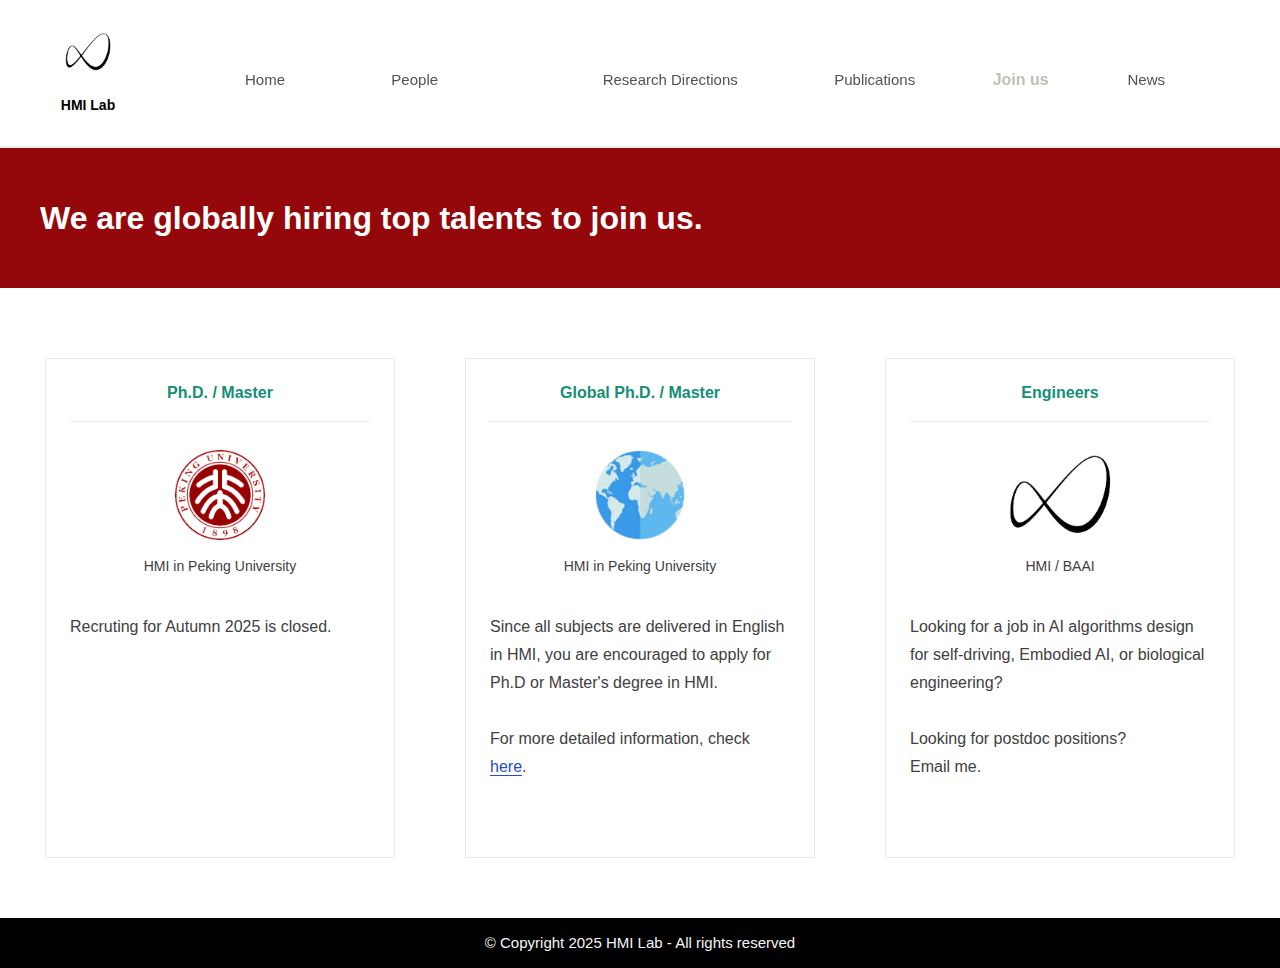
==== commit c4f63cdd: "🐞 fix: layout issues" ====
--- a/join.html
+++ b/join.html
@@ -1,70 +1,43 @@
-<!DOCTYPE html
-  PUBLIC "-//W3C//DTD XHTML 1.0 Transitional//EN" "http://www.w3.org/TR/xhtml1/DTD/xhtml1-transitional.dtd">
+<!DOCTYPE html PUBLIC "-//W3C//DTD XHTML 1.0 Transitional//EN" "http://www.w3.org/TR/xhtml1/DTD/xhtml1-transitional.dtd">
 <!-- saved from url=(0050)https://group.iiis.tsinghua.edu.cn/~maks/join.html -->
-<html xmlns="http://www.w3.org/1999/xhtml">
-
-<head>
-  <meta http-equiv="Content-Type" content="text/html; charset=UTF-8">
+<html xmlns="http://www.w3.org/1999/xhtml"><head><meta http-equiv="Content-Type" content="text/html; charset=UTF-8">
 
   <title>HMI Lab</title>
   <meta name="keywords"
     content="Shanghang Zhang, 仉尚航, Peking University, Implanted Devices, Self-driving, Nonvolatile Processor">
-  <meta name="description" content="Dr. Shanghang Zhang is a Tenure Track Assistant Professor at the Computer Science
+  <meta name="description"
+    content="Dr. Shanghang Zhang is a Tenure Track Assistant Professor at the Computer Science
     Department of Peking University. She has been the postdoc research fellow at Berkeley AI
     Research Lab (BAIR), EECS, UC Berkeley.">
-  <link rel="icon" href="https://group.iiis.tsinghua.edu.cn/~maks/images/favicon.ico" type="image/x-icon">
-  <link rel="shortcut icon" href="https://group.iiis.tsinghua.edu.cn/~maks/images/favicon.ico" type="image/x-icon">
-  <link rel="stylesheet" href="./join/list.css">
-  <script src="./join/hm.js"></script>
-  <script type="text/javascript" src="./join/join.js"></script>
-  <script>
-    var _hmt = _hmt || [];
-    (function () {
-      var hm = document.createElement("script");
-      hm.src = "https://hm.baidu.com/hm.js?d46d812474bd8517a73135c4ec1ceae5";
-      var s = document.getElementsByTagName("script")[0];
-      s.parentNode.insertBefore(hm, s);
-    })();
-  </script>
-
-  <style type="text/css">
-    <!--
-    .list1 {
-      text-decoration: none;
-      color: #068f88;
-      font-size: 14px;
-      font-family: 'Montserrat', "SF Pro Text", "SF Pro Icons", "Helvetica Neue", "Helvetica", "Arial", sans-serif;
-    }
-
-    .list1 a {
-      text-decoration: none;
-      color: #535353;
-      font-size: 14px;
-      font-family: 'Montserrat', "SF Pro Text", "SF Pro Icons", "Helvetica Neue", "Helvetica", "Arial", sans-serif;
-    }
-
-    .list1 a:hover {
-      text-decoration: none;
-      color: #068f88;
-      font-size: 14px;
-      font-family: 'Montserrat', "SF Pro Text", "SF Pro Icons", "Helvetica Neue", "Helvetica", "Arial", sans-serif;
-      border-bottom: 1px solid #068f88;
-    }
-
-    p {
-      margin: 10px 0 10px 0;
-      padding: 0;
-    }
-    -->
-  </style>
+<link rel="icon" href="./index_files/logo_1.jpeg" type="image/x-icon">
+<link rel="shortcut icon" href="./index_files/logo_1.jpeg" type="image/x-icon">
+<link rel="stylesheet" href="./join/list.css">
+<script src="./join/hm.js"></script><script type="text/javascript" src="./join/join.js"></script>
+<script>
+var _hmt = _hmt || [];
+(function() {
+  var hm = document.createElement("script");
+  hm.src = "https://hm.baidu.com/hm.js?d46d812474bd8517a73135c4ec1ceae5";
+  var s = document.getElementsByTagName("script")[0]; 
+  s.parentNode.insertBefore(hm, s);
+})();
+</script>
+
+<style type="text/css">
+<!--
+.list1 {text-decoration:none;color:#068f88;font-size:14px;font-family:'Montserrat',"SF Pro Text","SF Pro Icons","Helvetica Neue","Helvetica","Arial",sans-serif;}
+.list1 a{ text-decoration:none;color:#535353;font-size:14px;font-family:'Montserrat',"SF Pro Text","SF Pro Icons","Helvetica Neue","Helvetica","Arial",sans-serif;} 
+.list1 a:hover { text-decoration:none;color:#068f88;font-size:14px;font-family:'Montserrat',"SF Pro Text","SF Pro Icons","Helvetica Neue","Helvetica","Arial",sans-serif;border-bottom:1px solid #068f88;} 
+p{margin:10px 0 10px 0;padding:0;}
+--></style>
 
 </head>
 
 <body>
-  <!-- menu -->
-  </div>
-  <div class="top">
-
+<!-- menu -->
+</div>
+<div class="top">
+    
     <div class="topmenu">
       <div class="logo">
         <table width="85px" border="0" cellspacing="8" cellpadding="0">
@@ -97,266 +70,210 @@
       </div>
     </div>
   </div>
-  <div class="ban"></div>
-  <!-- menuover -->
-
-  <!-- listbanner -->
-  <table width="100%" bgcolor="#94070A" border="0" cellspacing="0" cellpadding="0">
-    <tbody>
-      <tr>
-        <td align="center">
-          <table width="1260px" border="0" cellspacing="0" cellpadding="0">
-            <tbody>
-              <tr>
-                <td>
-                  <div class="listitle">We are globally hiring top talents to join us.</div>
-                </td>
-              </tr>
-            </tbody>
-          </table>
-        </td>
-      </tr>
-    </tbody>
-  </table>
-
-  <!-- content -->
-  <table width="100%" border="0" cellspacing="0" cellpadding="0">
-    <tbody>
-      <tr>
-        <td align="center">
-          <table width="1260px" border="0" cellspacing="0" cellpadding="0">
-            <tbody>
-              <tr>
-                <td>
-                  <div class="contjoin">
-                    <div class="conja" style="width:420px;height:550px;float:left">
-                      <div class="conjc">
-                        <div class="biankuang biankuang_1"></div>
-                        <div class="biankuang biankuang_2"></div>
-                        <div class="biankuang biankuang_3"></div>
-                        <div class="biankuang biankuang_4"></div>
-                        <table width="350px" height="500px" border="0" cellpadding="0" cellspacing="0"
-                          style=" box-shadow: 2px 2px 5px #e5e5e5; background-color:#fff;  border: 1px solid; border-color:#e9e9e9;">
-                          <tbody>
-                            <tr>
-                              <td align="center">
-                                <table width="300px" height="490px" border="0" cellpadding="0" cellspacing="0">
-                                  <tbody>
-                                    <tr>
-                                      <td align="center" height="58px" class="jline1" colspan="2">Ph.D. / Master</td>
-                                    </tr>
-                                    <tr>
-                                      <td align="center" height="1px" colspan="2" style="background-color:#e9e9e9"></td>
-                                    </tr>
-                                    <tr>
-                                      <td align="center" height="10px" colspan="2"></td>
-                                    </tr>
-                                    <tr>
-                                      <td align="center" width="150px" height="126px" valign="middle"><img
-                                          src="./join/pku_.png"></td>
-                                      <!-- <td align="center" width="150px" valign="middle"><img src="images/logo2.png"></td>-->
-                                    </tr>
-                                    <tr>
-                                      <td align="center" width="150px" height="55px" valign="top" class="jline2">HMI in
-                                        Peking University</td>
-                                      <!-- <td align="center" width="150px" valign="top" class="jline2">Xi’An JiaoTong Univ.</td>-->
-                                    </tr>
-                                    <tr>
-                                      <!-- <td height="240px" colspan="2" valign="top" class="jline3">You are strongly advised to read <a href="images/read.pdf">this</a>.<br> 
+<div class="ban"></div>
+<!-- menuover -->
+
+<!-- listbanner -->
+<table width="100%" bgcolor="#94070A" border="0" cellspacing="0" cellpadding="0">
+<tbody><tr><td align="center">
+<table width="1260px" border="0" cellspacing="0" cellpadding="0">
+<tbody><tr><td>
+<div class="listitle">We are globally hiring top talents to join us.</div>
+</td>
+  </tr>
+</tbody></table>
+</td>
+  </tr>
+</tbody></table>
+
+<!-- content -->
+<table width="100%" border="0" cellspacing="0" cellpadding="0">
+<tbody><tr><td align="center">
+<table width="1260px" border="0" cellspacing="0" cellpadding="0">
+<tbody><tr><td>
+<div class="contjoin">
+<div class="conja" style="width:420px;height:550px;float:left">
+<div class="conjc">
+		<div class="biankuang biankuang_1"></div>
+		<div class="biankuang biankuang_2"></div>
+		<div class="biankuang biankuang_3"></div>
+		<div class="biankuang biankuang_4"></div>
+<table width="350px" height="500px" border="0" cellpadding="0" cellspacing="0" style=" box-shadow: 2px 2px 5px #e5e5e5; background-color:#fff;  border: 1px solid; border-color:#e9e9e9;"><tbody><tr><td align="center">
+<table width="300px" height="490px" border="0" cellpadding="0" cellspacing="0">
+<tbody><tr>
+<td align="center" height="58px" class="jline1" colspan="2">Ph.D. / Master</td>
+</tr>
+<tr>
+<td align="center" height="1px" colspan="2" style="background-color:#e9e9e9"></td>
+</tr>
+<tr>
+<td align="center" height="10px" colspan="2"></td>
+</tr>
+<tr>
+<td align="center" width="15px" height="126px" valign="middle"><img src="./join/pku_.png" style="width:30%; height:auto;"></td>
+<!-- <td align="center" width="15px" valign="middle"><img src="./join/.png"></td> -->
+</tr>
+<tr>
+<td align="center" width="150px" height="55px" valign="top" class="jline2">HMI in Peking University</td>
+<!-- <td align="center" width="150px" valign="top" class="jline2">Xi’An JiaoTong Univ.</td>-->
+</tr>
+<tr>
+<!-- <td height="240px" colspan="2" valign="top" class="jline3">You are strongly advised to read <a href="images/read.pdf">this</a>.<br> 
 //Password Question:<br>
 //x square plus y square is 7, and x cube plus y cube is 10, the max number of x plus y is the key.
  -->
-                                      <td height="240px" colspan="2" valign="top" class="jline3">
-                                        Recruting for Autumn 2025 is closed.<br>
-                                        <!-- For 2022, the instruction will be available from May 2021.-->
-                                      </td>
-                                    </tr>
-                                  </tbody>
-                                </table>
-                              </td>
-                            </tr>
-                          </tbody>
-                        </table>
-                      </div>
-                    </div>
-                    <div class="conja" style="width:420px;height:550px;float:left">
-                      <div class="conjc">
-                        <div class="biankuang biankuang_1"></div>
-                        <div class="biankuang biankuang_2"></div>
-                        <div class="biankuang biankuang_3"></div>
-                        <div class="biankuang biankuang_4"></div>
-                        <table width="350px" height="500px" border="0" cellpadding="0" cellspacing="0"
-                          style=" box-shadow: 2px 2px 5px #e5e5e5; background-color:#fff;  border: 1px solid; border-color:#e9e9e9;">
-                          <tbody>
-                            <tr>
-                              <td align="center">
-                                <table width="300px" height="490px" border="0" cellpadding="0" cellspacing="0">
-                                  <tbody>
-                                    <tr>
-                                      <td align="center" height="58px" class="jline1">Global Ph.D. / Master</td>
-                                    </tr>
-                                    <tr>
-                                      <td align="center" height="1px" style="background-color:#e9e9e9"></td>
-                                    </tr>
-                                    <tr>
-                                      <td align="center" height="10px"></td>
-                                    </tr>
-                                    <tr>
-                                      <td align="center" width="300px" height="126px" valign="middle"><img
-                                          src="./join/logo3.png"></td>
-                                    </tr>
-                                    <tr>
-                                      <td align="center" width="150px" height="55px" valign="top" class="jline2">HMI in
-                                        Peking University</td>
-                                    </tr>
-                                    <tr>
-                                      <td height="240px" valign="top" class="jline3">We are seeking independently motivated students. If you are interested in participating, please email <a href="shanghang@pku.edu.cn">shanghang@pku.edu.cn</a>  for further information.</td>
-                                    </tr>
-                                  </tbody>
-                                </table>
-                              </td>
-                            </tr>
-                          </tbody>
-                        </table>
-                      </div>
-                    </div>
-                    <div class="conja" style="width:420px;height:550px;float:left">
-                      <div class="conjc">
-                        <div class="biankuang biankuang_1" style="height: 0px;"></div>
-                        <div class="biankuang biankuang_2" style="overflow: hidden; width: 0px;"></div>
-                        <div class="biankuang biankuang_3" style="height: 0px;"></div>
-                        <div class="biankuang biankuang_4" style="overflow: hidden; width: 0px;"></div>
-                        <table width="350px" height="500px" border="0" cellpadding="0" cellspacing="0"
-                          style=" box-shadow: 2px 2px 5px #e5e5e5; background-color:#fff;  border: 1px solid; border-color:#e9e9e9;">
-                          <tbody>
-                            <tr>
-                              <td align="center">
-                                <table width="300px" height="490px" border="0" cellpadding="0" cellspacing="0">
-                                  <tbody>
-                                    <tr>
-                                      <td align="center" height="58px" class="jline1">Engineers</td>
-                                    </tr>
-                                    <tr>
-                                      <td align="center" height="1px" style="background-color:#e9e9e9"></td>
-                                    </tr>
-                                    <tr>
-                                      <td align="center" height="10px"></td>
-                                    </tr>
-                                    <tr>
-                                      <td align="center" width="300px" height="126px" valign="middle"><img
-                                          src="./index_files/logo_1.jpeg"></td>
-                                    </tr>
-                                    <tr>
-                                      <td align="center" width="150px" height="55px" valign="top" class="jline2">HMIIT
-                                      </td>
-                                    </tr>
-                                    <tr>
-                                      <td height="240px" valign="top" class="jline3">Looking for a job in AI algorithms
-                                        design for self-driving, Embodied AI, or biological engineering?<br>
-                                        <br>Looking for postdoc positions?<br>
-                                        Email me.
-                                      </td>
-                                    </tr>
-                                  </tbody>
-                                </table>
-                              </td>
-                            </tr>
-                          </tbody>
-                        </table>
-                      </div>
-                    </div>
-                  </div>
-                </td>
-              </tr>
-            </tbody>
-          </table>
-        </td>
-      </tr>
-    </tbody>
-  </table>
-
-  <table width="100%" bgcolor="#000" border="0" cellspacing="0" cellpadding="0">
-    <tbody>
-      <tr>
-        <td align="center">
-          <table width="1260px" border="0" cellspacing="0" cellpadding="0">
-            <tbody>
-              <tr>
-                <td>
-                  <div class="bottom">© Copyright 2025 HMI Lab - All rights reserved</div>
-                </td>
-              </tr>
-            </tbody>
-          </table>
-        </td>
-      </tr>
-    </tbody>
-  </table>
-  <script type="text/javascript">
-    //边框效果--移入
-    function biankuang(obj) {
-      $(obj).find('.biankuang_1').stop(true).animate({
-        height: '520px'
-      }, 300)
-      $(obj).find('.biankuang_2').stop(true).delay(300).animate({
-        width: '380px'
-      }, 300)
-      $(obj).find('.biankuang_3').stop(true).animate({
-        height: '520px'
-      }, 300)
-      $(obj).find('.biankuang_4').stop(true).delay(300).animate({
-        width: '380px'
-      }, 300)
-    }
-    //边框效果--移出
-    function biankuang1(obj) {
-
-      $(obj).find('.biankuang_1').stop(true).delay(100).animate({
-        height: '0px'
-      }, 100)
-      $(obj).find('.biankuang_2').stop(true).animate({
-        width: '0px'
-      }, 100)
-      $(obj).find('.biankuang_3').stop(true).delay(100).animate({
-        height: '0px'
-      }, 100)
-      $(obj).find('.biankuang_4').stop(true).animate({
-        width: '0px'
-      }, 100)
-    }
-    //触发
-    $('.conjc').hover(
-      function () {
-        var obj = $(this);
-        $(obj).find('.text').addClass('text_show');
-        $(obj).find('.search_y').animate({ left: '150', opacity: 1 }, 300);
-        biankuang(obj);
-      },
-      function () {
-        var obj = $(this);
-        $(obj).find('.text').removeClass('text_show');
-        $(obj).find('.search_y').animate({ left: '100', opacity: 0 }, 300);
-        biankuang1(obj);
-      }
-    );
-  </script>
-
-  <!-- Default Statcounter code for HMI Lab - Join us
+<td height="240px" colspan="2" valign="top" class="jline3">
+Recruting for Autumn 2025 is closed.<br>
+<!-- For 2022, the instruction will be available from May 2021.-->
+</td>
+</tr>
+</tbody></table>
+</td></tr></tbody></table></div>
+</div>
+<div class="conja" style="width:420px;height:550px;float:left">
+<div class="conjc">
+		<div class="biankuang biankuang_1"></div>
+		<div class="biankuang biankuang_2"></div>
+		<div class="biankuang biankuang_3"></div>
+		<div class="biankuang biankuang_4"></div>
+<table width="350px" height="500px" border="0" cellpadding="0" cellspacing="0" style=" box-shadow: 2px 2px 5px #e5e5e5; background-color:#fff;  border: 1px solid; border-color:#e9e9e9;"><tbody><tr><td align="center">
+<table width="300px" height="490px" border="0" cellpadding="0" cellspacing="0">
+<tbody><tr>
+<td align="center" height="58px" class="jline1">Global Ph.D. / Master</td>
+</tr>
+<tr>
+<td align="center" height="1px" style="background-color:#e9e9e9"></td>
+</tr>
+<tr>
+<td align="center" height="10px"></td>
+</tr>
+<tr>
+<td align="center" width="300px" height="126px" valign="middle"><img src="./join/logo3.png" style="width:30%; height:auto;"></td>
+</tr>
+<tr>
+<td align="center" width="150px" height="55px" valign="top" class="jline2">HMI in Peking University</td>
+</tr>
+<tr>
+<td height="240px" valign="top" class="jline3">Since all subjects are delivered in English in HMI, you are encouraged to apply for Ph.D or Master's degree in HMI.<br><br>For more detailed information, check <a href="https://www.isd.pku.edu.cn/graduate.html">here</a>.</td>
+</tr>
+</tbody></table>
+</td></tr></tbody></table></div>
+</div>
+<div class="conja" style="width:420px;height:550px;float:left">
+<div class="conjc">
+		<div class="biankuang biankuang_1" style="height: 0px;"></div>
+		<div class="biankuang biankuang_2" style="overflow: hidden; width: 0px;"></div>
+		<div class="biankuang biankuang_3" style="height: 0px;"></div>
+		<div class="biankuang biankuang_4" style="overflow: hidden; width: 0px;"></div>
+<table width="350px" height="500px" border="0" cellpadding="0" cellspacing="0" style=" box-shadow: 2px 2px 5px #e5e5e5; background-color:#fff;  border: 1px solid; border-color:#e9e9e9;"><tbody><tr><td align="center">
+<table width="300px" height="490px" border="0" cellpadding="0" cellspacing="0">
+<tbody><tr>
+<td align="center" height="58px" class="jline1">Engineers</td>
+</tr>
+<tr>
+<td align="center" height="1px" style="background-color:#e9e9e9"></td>
+</tr>
+<tr>
+<td align="center" height="10px"></td>
+</tr>
+<tr>
+<td align="center" width="300px" height="126px" valign="middle"><img src="./index_files/logo_1.jpeg" style="width:60%; height:auto;"></td>
+</tr>
+<tr>
+<td align="center" width="150px" height="55px" valign="top" class="jline2">HMI / BAAI</td>
+</tr>
+<tr>
+<td height="240px" valign="top" class="jline3">Looking for a job in AI algorithms design for self-driving, Embodied AI, or biological engineering?<br>
+<br>Looking for postdoc positions?<br>
+Email me.
+</td>
+</tr>
+</tbody></table>
+</td></tr></tbody></table></div>
+</div>
+</div>
+</td>
+  </tr>
+</tbody></table>
+</td>
+  </tr>
+</tbody></table>
+
+<table width="100%" bgcolor="#000" border="0" cellspacing="0" cellpadding="0">
+<tbody><tr><td align="center">
+<table width="1260px" border="0" cellspacing="0" cellpadding="0">
+<tbody><tr><td>
+<div class="bottom">© Copyright  2025  HMI Lab  -  All rights reserved</div>
+</td>
+  </tr>
+</tbody></table>
+</td>
+  </tr>
+</tbody></table>
+<script type="text/javascript">
+//边框效果--移入
+function biankuang(obj){
+    $(obj).find('.biankuang_1').stop(true).animate({
+        height:'520px'
+    },300)
+    $(obj).find('.biankuang_2').stop(true).delay(300).animate({
+        width:'380px'
+    },300)
+    $(obj).find('.biankuang_3').stop(true).animate({
+        height:'520px'
+    },300)
+    $(obj).find('.biankuang_4').stop(true).delay(300).animate({
+        width:'380px'
+    },300)
+}
+//边框效果--移出
+function biankuang1(obj){
+
+    $(obj).find('.biankuang_1').stop(true).delay(100).animate({
+        height:'0px'
+    },100)
+    $(obj).find('.biankuang_2').stop(true).animate({
+        width:'0px'
+    },100)
+    $(obj).find('.biankuang_3').stop(true).delay(100).animate({
+        height:'0px'
+    },100)
+    $(obj).find('.biankuang_4').stop(true).animate({
+        width:'0px'
+    },100)
+}
+//触发
+$('.conjc').hover(
+	function () {
+	  var obj = $(this);
+			$(obj).find('.text').addClass('text_show');
+			$(obj).find('.search_y').animate({left:'150',opacity:1},300);
+		biankuang(obj);
+	},
+	function () {
+	  var obj = $(this);
+		$(obj).find('.text').removeClass('text_show');
+		$(obj).find('.search_y').animate({left:'100',opacity:0},300);
+		biankuang1(obj);
+	}
+);
+</script>
+
+<!-- Default Statcounter code for HMI Lab - Join us
 http://group.iiis.tsinghua.edu.cn/~maks/join.html -->
-  <script type="text/javascript">
-    var sc_project = 12228920;
-    var sc_invisible = 1;
-    var sc_security = "37a5ddf2"; 
-  </script>
-  <script type="text/javascript" src="./join/counter.js" async=""></script>
-  <noscript>
-    <div class="statcounter"><a title="Web Analytics" href="https://statcounter.com/" target="_blank"><img
-          class="statcounter" src="https://c.statcounter.com/12228920/0/37a5ddf2/1/" alt="Web Analytics"></a></div>
-  </noscript>
-  <!-- End of Statcounter Code -->
-
-
-
-</body>
-
-</html>+<script type="text/javascript">
+var sc_project=12228920; 
+var sc_invisible=1; 
+var sc_security="37a5ddf2"; 
+</script>
+<script type="text/javascript" src="./join/counter.js" async=""></script>
+<noscript><div class="statcounter"><a title="Web Analytics"
+href="https://statcounter.com/" target="_blank"><img
+class="statcounter"
+src="https://c.statcounter.com/12228920/0/37a5ddf2/1/"
+alt="Web Analytics"></a></div></noscript>
+<!-- End of Statcounter Code -->
+
+
+
+</body></html>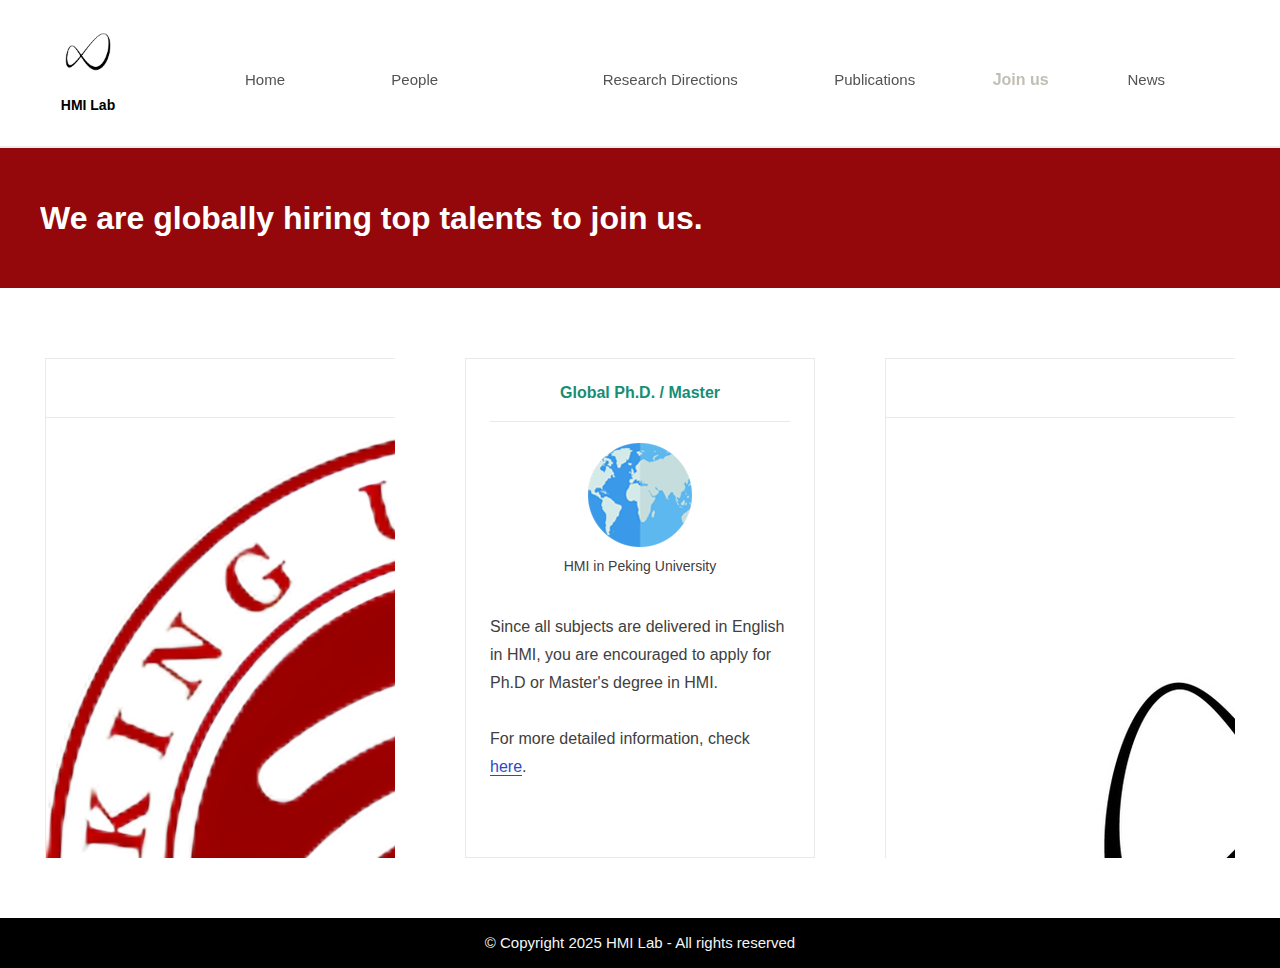
==== commit a0178459: "Merge branch 'dev/zry'" ====
--- a/join.html
+++ b/join.html
@@ -1,16 +1,19 @@
-<!DOCTYPE html PUBLIC "-//W3C//DTD XHTML 1.0 Transitional//EN" "http://www.w3.org/TR/xhtml1/DTD/xhtml1-transitional.dtd">
+<!DOCTYPE html
+  PUBLIC "-//W3C//DTD XHTML 1.0 Transitional//EN" "http://www.w3.org/TR/xhtml1/DTD/xhtml1-transitional.dtd">
 <!-- saved from url=(0050)https://group.iiis.tsinghua.edu.cn/~maks/join.html -->
-<html xmlns="http://www.w3.org/1999/xhtml"><head><meta http-equiv="Content-Type" content="text/html; charset=UTF-8">
+<html xmlns="http://www.w3.org/1999/xhtml">
+
+<head>
+  <meta http-equiv="Content-Type" content="text/html; charset=UTF-8">
 
   <title>HMI Lab</title>
   <meta name="keywords"
     content="Shanghang Zhang, 仉尚航, Peking University, Implanted Devices, Self-driving, Nonvolatile Processor">
-  <meta name="description"
-    content="Dr. Shanghang Zhang is a Tenure Track Assistant Professor at the Computer Science
+  <meta name="description" content="Dr. Shanghang Zhang is a Tenure Track Assistant Professor at the Computer Science
     Department of Peking University. She has been the postdoc research fellow at Berkeley AI
     Research Lab (BAIR), EECS, UC Berkeley.">
-<link rel="icon" href="./index_files/logo_1.jpeg" type="image/x-icon">
-<link rel="shortcut icon" href="./index_files/logo_1.jpeg" type="image/x-icon">
+<link rel="icon" href="https://group.iiis.tsinghua.edu.cn/~maks/images/favicon.ico" type="image/x-icon">
+<link rel="shortcut icon" href="https://group.iiis.tsinghua.edu.cn/~maks/images/favicon.ico" type="image/x-icon">
 <link rel="stylesheet" href="./join/list.css">
 <script src="./join/hm.js"></script><script type="text/javascript" src="./join/join.js"></script>
 <script>
@@ -23,21 +26,44 @@
 })();
 </script>
 
-<style type="text/css">
-<!--
-.list1 {text-decoration:none;color:#068f88;font-size:14px;font-family:'Montserrat',"SF Pro Text","SF Pro Icons","Helvetica Neue","Helvetica","Arial",sans-serif;}
-.list1 a{ text-decoration:none;color:#535353;font-size:14px;font-family:'Montserrat',"SF Pro Text","SF Pro Icons","Helvetica Neue","Helvetica","Arial",sans-serif;} 
-.list1 a:hover { text-decoration:none;color:#068f88;font-size:14px;font-family:'Montserrat',"SF Pro Text","SF Pro Icons","Helvetica Neue","Helvetica","Arial",sans-serif;border-bottom:1px solid #068f88;} 
-p{margin:10px 0 10px 0;padding:0;}
---></style>
+  <style type="text/css">
+    <!--
+    .list1 {
+      text-decoration: none;
+      color: #068f88;
+      font-size: 14px;
+      font-family: 'Montserrat', "SF Pro Text", "SF Pro Icons", "Helvetica Neue", "Helvetica", "Arial", sans-serif;
+    }
+
+    .list1 a {
+      text-decoration: none;
+      color: #535353;
+      font-size: 14px;
+      font-family: 'Montserrat', "SF Pro Text", "SF Pro Icons", "Helvetica Neue", "Helvetica", "Arial", sans-serif;
+    }
+
+    .list1 a:hover {
+      text-decoration: none;
+      color: #068f88;
+      font-size: 14px;
+      font-family: 'Montserrat', "SF Pro Text", "SF Pro Icons", "Helvetica Neue", "Helvetica", "Arial", sans-serif;
+      border-bottom: 1px solid #068f88;
+    }
+
+    p {
+      margin: 10px 0 10px 0;
+      padding: 0;
+    }
+    -->
+  </style>
 
 </head>
 
 <body>
-<!-- menu -->
-</div>
-<div class="top">
-    
+  <!-- menu -->
+  </div>
+  <div class="top">
+
     <div class="topmenu">
       <div class="logo">
         <table width="85px" border="0" cellspacing="8" cellpadding="0">
@@ -70,21 +96,27 @@
       </div>
     </div>
   </div>
-<div class="ban"></div>
-<!-- menuover -->
-
-<!-- listbanner -->
-<table width="100%" bgcolor="#94070A" border="0" cellspacing="0" cellpadding="0">
-<tbody><tr><td align="center">
-<table width="1260px" border="0" cellspacing="0" cellpadding="0">
-<tbody><tr><td>
-<div class="listitle">We are globally hiring top talents to join us.</div>
-</td>
-  </tr>
-</tbody></table>
-</td>
-  </tr>
-</tbody></table>
+  <div class="ban"></div>
+  <!-- menuover -->
+
+  <!-- listbanner -->
+  <table width="100%" bgcolor="#94070A" border="0" cellspacing="0" cellpadding="0">
+    <tbody>
+      <tr>
+        <td align="center">
+          <table width="1260px" border="0" cellspacing="0" cellpadding="0">
+            <tbody>
+              <tr>
+                <td>
+                  <div class="listitle">We are globally hiring top talents to join us.</div>
+                </td>
+              </tr>
+            </tbody>
+          </table>
+        </td>
+      </tr>
+    </tbody>
+  </table>
 
 <!-- content -->
 <table width="100%" border="0" cellspacing="0" cellpadding="0">
@@ -110,8 +142,8 @@
 <td align="center" height="10px" colspan="2"></td>
 </tr>
 <tr>
-<td align="center" width="15px" height="126px" valign="middle"><img src="./join/pku_.png" style="width:30%; height:auto;"></td>
-<!-- <td align="center" width="15px" valign="middle"><img src="./join/.png"></td> -->
+<td align="center" width="150px" height="126px" valign="middle"><img src="./join/pku_.png"></td>
+<!-- <td align="center" width="150px" valign="middle"><img src="images/logo2.png"></td>-->
 </tr>
 <tr>
 <td align="center" width="150px" height="55px" valign="top" class="jline2">HMI in Peking University</td>
@@ -148,7 +180,7 @@
 <td align="center" height="10px"></td>
 </tr>
 <tr>
-<td align="center" width="300px" height="126px" valign="middle"><img src="./join/logo3.png" style="width:30%; height:auto;"></td>
+<td align="center" width="300px" height="126px" valign="middle"><img src="./join/logo3.png"></td>
 </tr>
 <tr>
 <td align="center" width="150px" height="55px" valign="top" class="jline2">HMI in Peking University</td>
@@ -177,10 +209,10 @@
 <td align="center" height="10px"></td>
 </tr>
 <tr>
-<td align="center" width="300px" height="126px" valign="middle"><img src="./index_files/logo_1.jpeg" style="width:60%; height:auto;"></td>
-</tr>
-<tr>
-<td align="center" width="150px" height="55px" valign="top" class="jline2">HMI / BAAI</td>
+<td align="center" width="300px" height="126px" valign="middle"><img src="./index_files/logo_1.jpeg"></td>
+</tr>
+<tr>
+<td align="center" width="150px" height="55px" valign="top" class="jline2">HMIIT</td>
 </tr>
 <tr>
 <td height="240px" valign="top" class="jline3">Looking for a job in AI algorithms design for self-driving, Embodied AI, or biological engineering?<br>
@@ -199,81 +231,88 @@
   </tr>
 </tbody></table>
 
-<table width="100%" bgcolor="#000" border="0" cellspacing="0" cellpadding="0">
-<tbody><tr><td align="center">
-<table width="1260px" border="0" cellspacing="0" cellpadding="0">
-<tbody><tr><td>
-<div class="bottom">© Copyright  2025  HMI Lab  -  All rights reserved</div>
-</td>
-  </tr>
-</tbody></table>
-</td>
-  </tr>
-</tbody></table>
-<script type="text/javascript">
-//边框效果--移入
-function biankuang(obj){
-    $(obj).find('.biankuang_1').stop(true).animate({
-        height:'520px'
-    },300)
-    $(obj).find('.biankuang_2').stop(true).delay(300).animate({
-        width:'380px'
-    },300)
-    $(obj).find('.biankuang_3').stop(true).animate({
-        height:'520px'
-    },300)
-    $(obj).find('.biankuang_4').stop(true).delay(300).animate({
-        width:'380px'
-    },300)
-}
-//边框效果--移出
-function biankuang1(obj){
-
-    $(obj).find('.biankuang_1').stop(true).delay(100).animate({
-        height:'0px'
-    },100)
-    $(obj).find('.biankuang_2').stop(true).animate({
-        width:'0px'
-    },100)
-    $(obj).find('.biankuang_3').stop(true).delay(100).animate({
-        height:'0px'
-    },100)
-    $(obj).find('.biankuang_4').stop(true).animate({
-        width:'0px'
-    },100)
-}
-//触发
-$('.conjc').hover(
-	function () {
-	  var obj = $(this);
-			$(obj).find('.text').addClass('text_show');
-			$(obj).find('.search_y').animate({left:'150',opacity:1},300);
-		biankuang(obj);
-	},
-	function () {
-	  var obj = $(this);
-		$(obj).find('.text').removeClass('text_show');
-		$(obj).find('.search_y').animate({left:'100',opacity:0},300);
-		biankuang1(obj);
-	}
-);
-</script>
-
-<!-- Default Statcounter code for HMI Lab - Join us
+  <table width="100%" bgcolor="#000" border="0" cellspacing="0" cellpadding="0">
+    <tbody>
+      <tr>
+        <td align="center">
+          <table width="1260px" border="0" cellspacing="0" cellpadding="0">
+            <tbody>
+              <tr>
+                <td>
+                  <div class="bottom">© Copyright 2025 HMI Lab - All rights reserved</div>
+                </td>
+              </tr>
+            </tbody>
+          </table>
+        </td>
+      </tr>
+    </tbody>
+  </table>
+  <script type="text/javascript">
+    //边框效果--移入
+    function biankuang(obj) {
+      $(obj).find('.biankuang_1').stop(true).animate({
+        height: '520px'
+      }, 300)
+      $(obj).find('.biankuang_2').stop(true).delay(300).animate({
+        width: '380px'
+      }, 300)
+      $(obj).find('.biankuang_3').stop(true).animate({
+        height: '520px'
+      }, 300)
+      $(obj).find('.biankuang_4').stop(true).delay(300).animate({
+        width: '380px'
+      }, 300)
+    }
+    //边框效果--移出
+    function biankuang1(obj) {
+
+      $(obj).find('.biankuang_1').stop(true).delay(100).animate({
+        height: '0px'
+      }, 100)
+      $(obj).find('.biankuang_2').stop(true).animate({
+        width: '0px'
+      }, 100)
+      $(obj).find('.biankuang_3').stop(true).delay(100).animate({
+        height: '0px'
+      }, 100)
+      $(obj).find('.biankuang_4').stop(true).animate({
+        width: '0px'
+      }, 100)
+    }
+    //触发
+    $('.conjc').hover(
+      function () {
+        var obj = $(this);
+        $(obj).find('.text').addClass('text_show');
+        $(obj).find('.search_y').animate({ left: '150', opacity: 1 }, 300);
+        biankuang(obj);
+      },
+      function () {
+        var obj = $(this);
+        $(obj).find('.text').removeClass('text_show');
+        $(obj).find('.search_y').animate({ left: '100', opacity: 0 }, 300);
+        biankuang1(obj);
+      }
+    );
+  </script>
+
+  <!-- Default Statcounter code for HMI Lab - Join us
 http://group.iiis.tsinghua.edu.cn/~maks/join.html -->
-<script type="text/javascript">
-var sc_project=12228920; 
-var sc_invisible=1; 
-var sc_security="37a5ddf2"; 
-</script>
-<script type="text/javascript" src="./join/counter.js" async=""></script>
-<noscript><div class="statcounter"><a title="Web Analytics"
-href="https://statcounter.com/" target="_blank"><img
-class="statcounter"
-src="https://c.statcounter.com/12228920/0/37a5ddf2/1/"
-alt="Web Analytics"></a></div></noscript>
-<!-- End of Statcounter Code -->
-
-
-
-</body></html>+  <script type="text/javascript">
+    var sc_project = 12228920;
+    var sc_invisible = 1;
+    var sc_security = "37a5ddf2"; 
+  </script>
+  <script type="text/javascript" src="./join/counter.js" async=""></script>
+  <noscript>
+    <div class="statcounter"><a title="Web Analytics" href="https://statcounter.com/" target="_blank"><img
+          class="statcounter" src="https://c.statcounter.com/12228920/0/37a5ddf2/1/" alt="Web Analytics"></a></div>
+  </noscript>
+  <!-- End of Statcounter Code -->
+
+
+
+</body>
+
+</html>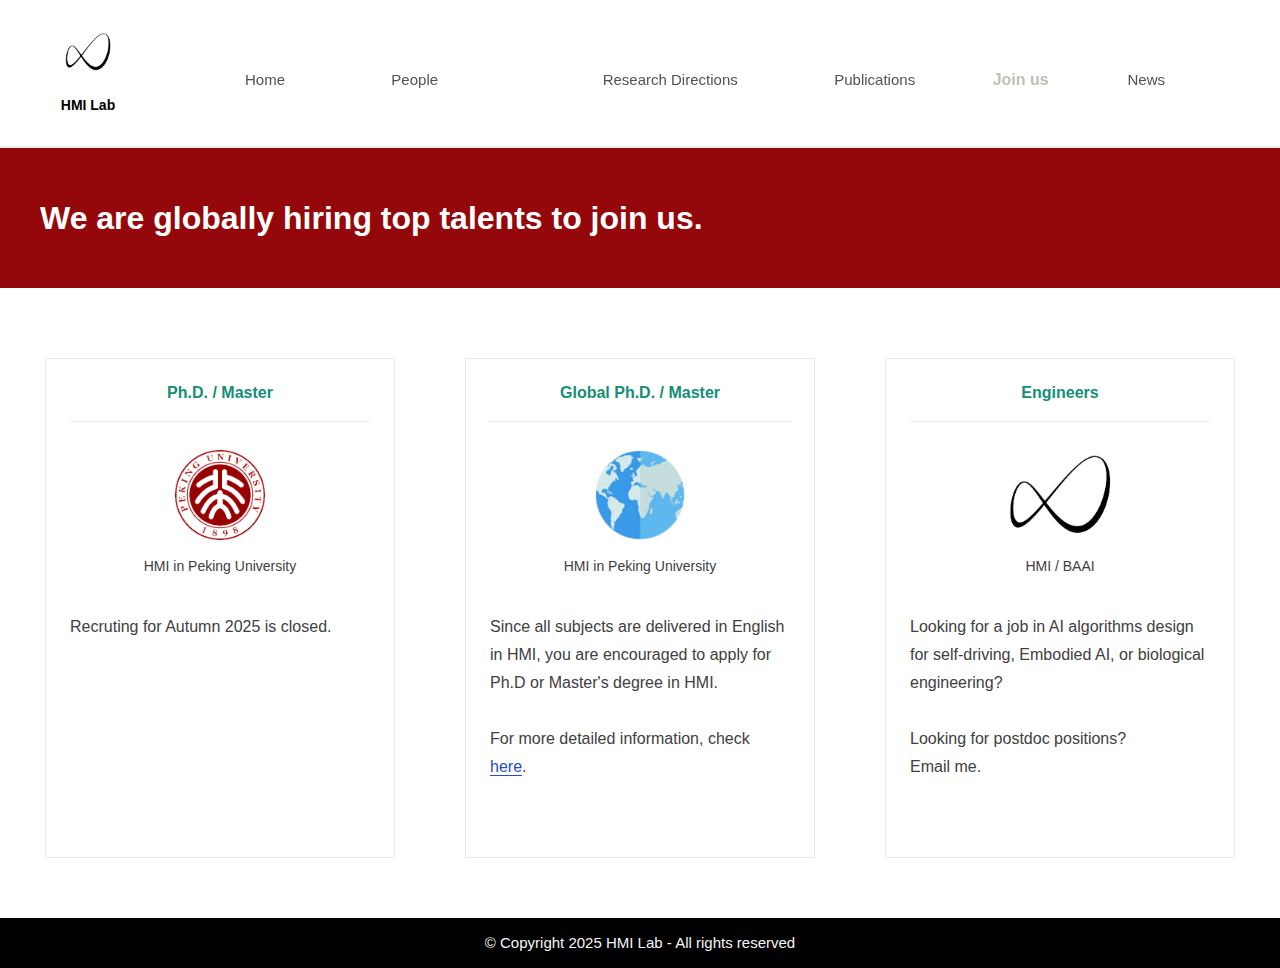
==== commit 925a75ff: "🐞 fix(join): layout issues" ====
--- a/join.html
+++ b/join.html
@@ -1,19 +1,16 @@
-<!DOCTYPE html
-  PUBLIC "-//W3C//DTD XHTML 1.0 Transitional//EN" "http://www.w3.org/TR/xhtml1/DTD/xhtml1-transitional.dtd">
+<!DOCTYPE html PUBLIC "-//W3C//DTD XHTML 1.0 Transitional//EN" "http://www.w3.org/TR/xhtml1/DTD/xhtml1-transitional.dtd">
 <!-- saved from url=(0050)https://group.iiis.tsinghua.edu.cn/~maks/join.html -->
-<html xmlns="http://www.w3.org/1999/xhtml">
-
-<head>
-  <meta http-equiv="Content-Type" content="text/html; charset=UTF-8">
+<html xmlns="http://www.w3.org/1999/xhtml"><head><meta http-equiv="Content-Type" content="text/html; charset=UTF-8">
 
   <title>HMI Lab</title>
   <meta name="keywords"
     content="Shanghang Zhang, 仉尚航, Peking University, Implanted Devices, Self-driving, Nonvolatile Processor">
-  <meta name="description" content="Dr. Shanghang Zhang is a Tenure Track Assistant Professor at the Computer Science
+  <meta name="description"
+    content="Dr. Shanghang Zhang is a Tenure Track Assistant Professor at the Computer Science
     Department of Peking University. She has been the postdoc research fellow at Berkeley AI
     Research Lab (BAIR), EECS, UC Berkeley.">
-<link rel="icon" href="https://group.iiis.tsinghua.edu.cn/~maks/images/favicon.ico" type="image/x-icon">
-<link rel="shortcut icon" href="https://group.iiis.tsinghua.edu.cn/~maks/images/favicon.ico" type="image/x-icon">
+<link rel="icon" href="./index_files/logo_1.jpeg" type="image/x-icon">
+<link rel="shortcut icon" href="./index_files/logo_1.jpeg" type="image/x-icon">
 <link rel="stylesheet" href="./join/list.css">
 <script src="./join/hm.js"></script><script type="text/javascript" src="./join/join.js"></script>
 <script>
@@ -26,44 +23,21 @@
 })();
 </script>
 
-  <style type="text/css">
-    <!--
-    .list1 {
-      text-decoration: none;
-      color: #068f88;
-      font-size: 14px;
-      font-family: 'Montserrat', "SF Pro Text", "SF Pro Icons", "Helvetica Neue", "Helvetica", "Arial", sans-serif;
-    }
-
-    .list1 a {
-      text-decoration: none;
-      color: #535353;
-      font-size: 14px;
-      font-family: 'Montserrat', "SF Pro Text", "SF Pro Icons", "Helvetica Neue", "Helvetica", "Arial", sans-serif;
-    }
-
-    .list1 a:hover {
-      text-decoration: none;
-      color: #068f88;
-      font-size: 14px;
-      font-family: 'Montserrat', "SF Pro Text", "SF Pro Icons", "Helvetica Neue", "Helvetica", "Arial", sans-serif;
-      border-bottom: 1px solid #068f88;
-    }
-
-    p {
-      margin: 10px 0 10px 0;
-      padding: 0;
-    }
-    -->
-  </style>
+<style type="text/css">
+<!--
+.list1 {text-decoration:none;color:#068f88;font-size:14px;font-family:'Montserrat',"SF Pro Text","SF Pro Icons","Helvetica Neue","Helvetica","Arial",sans-serif;}
+.list1 a{ text-decoration:none;color:#535353;font-size:14px;font-family:'Montserrat',"SF Pro Text","SF Pro Icons","Helvetica Neue","Helvetica","Arial",sans-serif;} 
+.list1 a:hover { text-decoration:none;color:#068f88;font-size:14px;font-family:'Montserrat',"SF Pro Text","SF Pro Icons","Helvetica Neue","Helvetica","Arial",sans-serif;border-bottom:1px solid #068f88;} 
+p{margin:10px 0 10px 0;padding:0;}
+--></style>
 
 </head>
 
 <body>
-  <!-- menu -->
-  </div>
-  <div class="top">
-
+<!-- menu -->
+</div>
+<div class="top">
+    
     <div class="topmenu">
       <div class="logo">
         <table width="85px" border="0" cellspacing="8" cellpadding="0">
@@ -96,27 +70,21 @@
       </div>
     </div>
   </div>
-  <div class="ban"></div>
-  <!-- menuover -->
-
-  <!-- listbanner -->
-  <table width="100%" bgcolor="#94070A" border="0" cellspacing="0" cellpadding="0">
-    <tbody>
-      <tr>
-        <td align="center">
-          <table width="1260px" border="0" cellspacing="0" cellpadding="0">
-            <tbody>
-              <tr>
-                <td>
-                  <div class="listitle">We are globally hiring top talents to join us.</div>
-                </td>
-              </tr>
-            </tbody>
-          </table>
-        </td>
-      </tr>
-    </tbody>
-  </table>
+<div class="ban"></div>
+<!-- menuover -->
+
+<!-- listbanner -->
+<table width="100%" bgcolor="#94070A" border="0" cellspacing="0" cellpadding="0">
+<tbody><tr><td align="center">
+<table width="1260px" border="0" cellspacing="0" cellpadding="0">
+<tbody><tr><td>
+<div class="listitle">We are globally hiring top talents to join us.</div>
+</td>
+  </tr>
+</tbody></table>
+</td>
+  </tr>
+</tbody></table>
 
 <!-- content -->
 <table width="100%" border="0" cellspacing="0" cellpadding="0">
@@ -142,8 +110,8 @@
 <td align="center" height="10px" colspan="2"></td>
 </tr>
 <tr>
-<td align="center" width="150px" height="126px" valign="middle"><img src="./join/pku_.png"></td>
-<!-- <td align="center" width="150px" valign="middle"><img src="images/logo2.png"></td>-->
+<td align="center" width="15px" height="126px" valign="middle"><img src="./join/pku_.png" style="width:30%; height:auto;"></td>
+<!-- <td align="center" width="15px" valign="middle"><img src="./join/.png"></td> -->
 </tr>
 <tr>
 <td align="center" width="150px" height="55px" valign="top" class="jline2">HMI in Peking University</td>
@@ -180,7 +148,7 @@
 <td align="center" height="10px"></td>
 </tr>
 <tr>
-<td align="center" width="300px" height="126px" valign="middle"><img src="./join/logo3.png"></td>
+<td align="center" width="300px" height="126px" valign="middle"><img src="./join/logo3.png" style="width:30%; height:auto;"></td>
 </tr>
 <tr>
 <td align="center" width="150px" height="55px" valign="top" class="jline2">HMI in Peking University</td>
@@ -209,10 +177,10 @@
 <td align="center" height="10px"></td>
 </tr>
 <tr>
-<td align="center" width="300px" height="126px" valign="middle"><img src="./index_files/logo_1.jpeg"></td>
-</tr>
-<tr>
-<td align="center" width="150px" height="55px" valign="top" class="jline2">HMIIT</td>
+<td align="center" width="300px" height="126px" valign="middle"><img src="./index_files/logo_1.jpeg" style="width:60%; height:auto;"></td>
+</tr>
+<tr>
+<td align="center" width="150px" height="55px" valign="top" class="jline2">HMI / BAAI</td>
 </tr>
 <tr>
 <td height="240px" valign="top" class="jline3">Looking for a job in AI algorithms design for self-driving, Embodied AI, or biological engineering?<br>
@@ -231,88 +199,81 @@
   </tr>
 </tbody></table>
 
-  <table width="100%" bgcolor="#000" border="0" cellspacing="0" cellpadding="0">
-    <tbody>
-      <tr>
-        <td align="center">
-          <table width="1260px" border="0" cellspacing="0" cellpadding="0">
-            <tbody>
-              <tr>
-                <td>
-                  <div class="bottom">© Copyright 2025 HMI Lab - All rights reserved</div>
-                </td>
-              </tr>
-            </tbody>
-          </table>
-        </td>
-      </tr>
-    </tbody>
-  </table>
-  <script type="text/javascript">
-    //边框效果--移入
-    function biankuang(obj) {
-      $(obj).find('.biankuang_1').stop(true).animate({
-        height: '520px'
-      }, 300)
-      $(obj).find('.biankuang_2').stop(true).delay(300).animate({
-        width: '380px'
-      }, 300)
-      $(obj).find('.biankuang_3').stop(true).animate({
-        height: '520px'
-      }, 300)
-      $(obj).find('.biankuang_4').stop(true).delay(300).animate({
-        width: '380px'
-      }, 300)
-    }
-    //边框效果--移出
-    function biankuang1(obj) {
-
-      $(obj).find('.biankuang_1').stop(true).delay(100).animate({
-        height: '0px'
-      }, 100)
-      $(obj).find('.biankuang_2').stop(true).animate({
-        width: '0px'
-      }, 100)
-      $(obj).find('.biankuang_3').stop(true).delay(100).animate({
-        height: '0px'
-      }, 100)
-      $(obj).find('.biankuang_4').stop(true).animate({
-        width: '0px'
-      }, 100)
-    }
-    //触发
-    $('.conjc').hover(
-      function () {
-        var obj = $(this);
-        $(obj).find('.text').addClass('text_show');
-        $(obj).find('.search_y').animate({ left: '150', opacity: 1 }, 300);
-        biankuang(obj);
-      },
-      function () {
-        var obj = $(this);
-        $(obj).find('.text').removeClass('text_show');
-        $(obj).find('.search_y').animate({ left: '100', opacity: 0 }, 300);
-        biankuang1(obj);
-      }
-    );
-  </script>
-
-  <!-- Default Statcounter code for HMI Lab - Join us
+<table width="100%" bgcolor="#000" border="0" cellspacing="0" cellpadding="0">
+<tbody><tr><td align="center">
+<table width="1260px" border="0" cellspacing="0" cellpadding="0">
+<tbody><tr><td>
+<div class="bottom">© Copyright  2025  HMI Lab  -  All rights reserved</div>
+</td>
+  </tr>
+</tbody></table>
+</td>
+  </tr>
+</tbody></table>
+<script type="text/javascript">
+//边框效果--移入
+function biankuang(obj){
+    $(obj).find('.biankuang_1').stop(true).animate({
+        height:'520px'
+    },300)
+    $(obj).find('.biankuang_2').stop(true).delay(300).animate({
+        width:'380px'
+    },300)
+    $(obj).find('.biankuang_3').stop(true).animate({
+        height:'520px'
+    },300)
+    $(obj).find('.biankuang_4').stop(true).delay(300).animate({
+        width:'380px'
+    },300)
+}
+//边框效果--移出
+function biankuang1(obj){
+
+    $(obj).find('.biankuang_1').stop(true).delay(100).animate({
+        height:'0px'
+    },100)
+    $(obj).find('.biankuang_2').stop(true).animate({
+        width:'0px'
+    },100)
+    $(obj).find('.biankuang_3').stop(true).delay(100).animate({
+        height:'0px'
+    },100)
+    $(obj).find('.biankuang_4').stop(true).animate({
+        width:'0px'
+    },100)
+}
+//触发
+$('.conjc').hover(
+	function () {
+	  var obj = $(this);
+			$(obj).find('.text').addClass('text_show');
+			$(obj).find('.search_y').animate({left:'150',opacity:1},300);
+		biankuang(obj);
+	},
+	function () {
+	  var obj = $(this);
+		$(obj).find('.text').removeClass('text_show');
+		$(obj).find('.search_y').animate({left:'100',opacity:0},300);
+		biankuang1(obj);
+	}
+);
+</script>
+
+<!-- Default Statcounter code for HMI Lab - Join us
 http://group.iiis.tsinghua.edu.cn/~maks/join.html -->
-  <script type="text/javascript">
-    var sc_project = 12228920;
-    var sc_invisible = 1;
-    var sc_security = "37a5ddf2"; 
-  </script>
-  <script type="text/javascript" src="./join/counter.js" async=""></script>
-  <noscript>
-    <div class="statcounter"><a title="Web Analytics" href="https://statcounter.com/" target="_blank"><img
-          class="statcounter" src="https://c.statcounter.com/12228920/0/37a5ddf2/1/" alt="Web Analytics"></a></div>
-  </noscript>
-  <!-- End of Statcounter Code -->
-
-
-
-</body>
-
-</html>+<script type="text/javascript">
+var sc_project=12228920; 
+var sc_invisible=1; 
+var sc_security="37a5ddf2"; 
+</script>
+<script type="text/javascript" src="./join/counter.js" async=""></script>
+<noscript><div class="statcounter"><a title="Web Analytics"
+href="https://statcounter.com/" target="_blank"><img
+class="statcounter"
+src="https://c.statcounter.com/12228920/0/37a5ddf2/1/"
+alt="Web Analytics"></a></div></noscript>
+<!-- End of Statcounter Code -->
+
+
+
+</body></html>